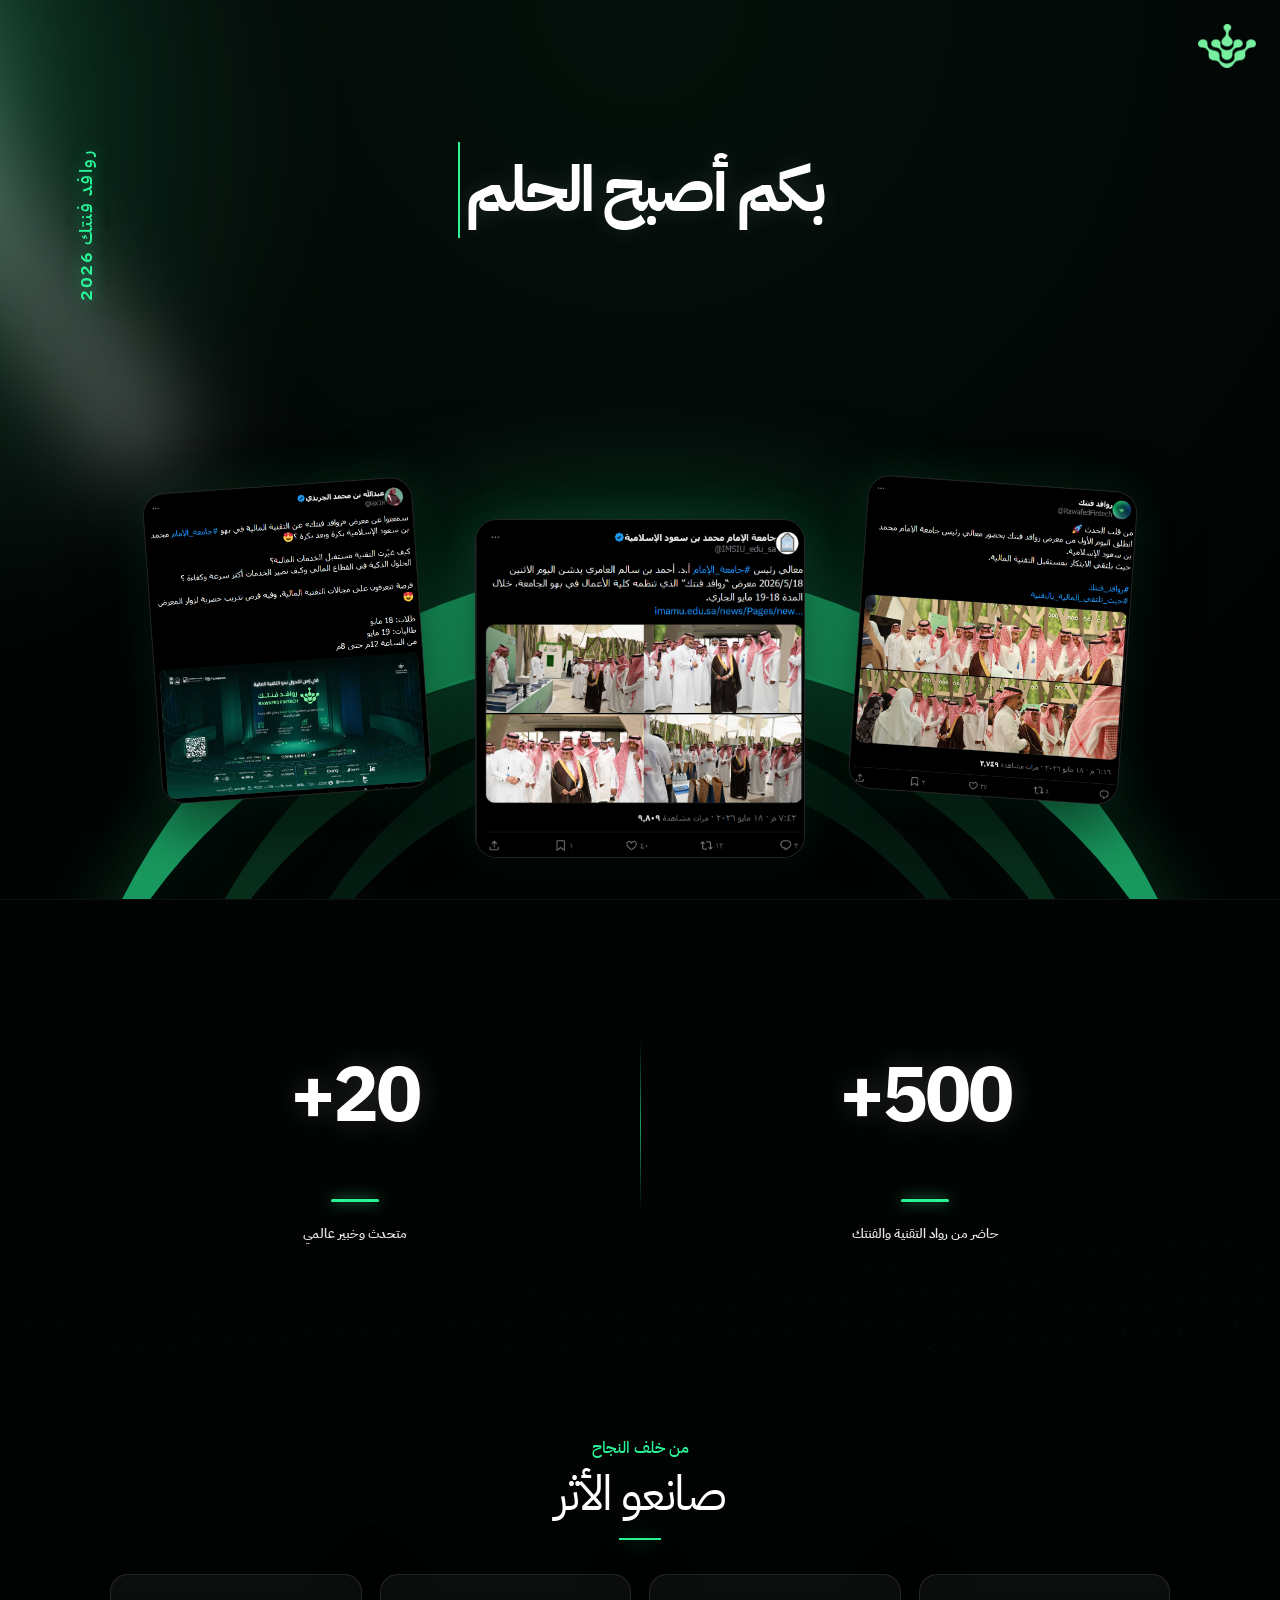
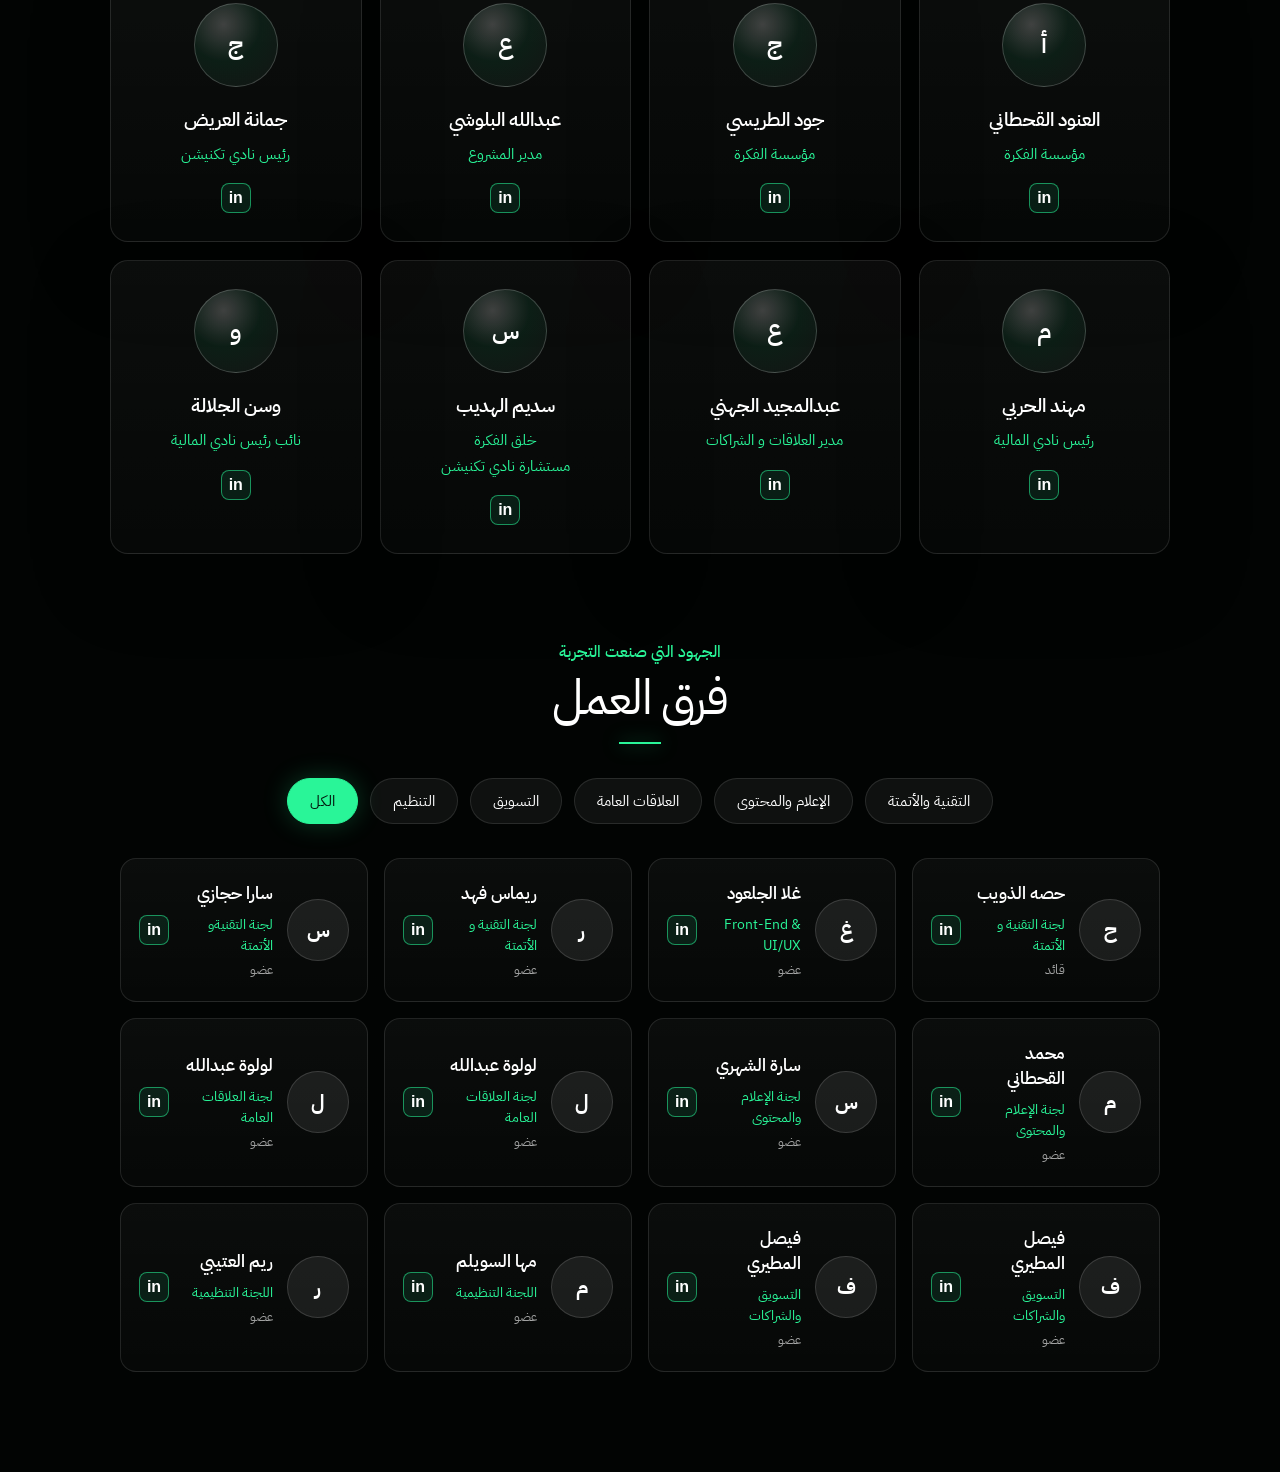
==== rawafed-recap-polished/index.html @ d5622225 "update recap website" ====
<!doctype html>
<html lang="ar" dir="rtl">
<head>
  <meta charset="utf-8" />
  <meta name="viewport" content="width=device-width, initial-scale=1" />
  <title>روافد فنتك 2026 | Recap</title>
  <link rel="preconnect" href="https://fonts.googleapis.com">
  <link rel="preconnect" href="https://fonts.gstatic.com" crossorigin>
  <link href="https://fonts.googleapis.com/css2?family=IBM+Plex+Sans+Arabic:wght@300;400;500;600;700&display=swap" rel="stylesheet">
  <link rel="stylesheet" href="styles.css" />
</head>
<body>
  <main class="site">
    <section class="hero" aria-label="واجهة روافد فنتك">
      <img src="assets/Group 9.png" class="corner-logo">

      <div class="corner-light"></div>
      <div class="side-year">روافد فنتك 2026</div>

      <div class="hero-copy">
        <h1>
           بكم أصبح الحلم
           <span id="changing-word"></span>
        </h1>
     </div>

      <div class="orbit" aria-hidden="true">
        <span class="arc arc-1"></span>
        <span class="arc arc-2"></span>
        <span class="arc arc-3"></span>
      </div>

      <div class="tweets" aria-label="تغريدات من الحدث">
        <img class="tweet tweet-left" src="assets/tweet-left.png" alt="تغريدة عن روافد فنتك" />
        <img class="tweet tweet-center" src="assets/tweet-center.png" alt="تغريدة جامعة الإمام عن روافد فنتك" />
        <img class="tweet tweet-right" src="assets/tweet-right.png" alt="تغريدة روافد فنتك" />
      </div>
    </section>

    <section class="stats-section">
      <div class="wave"></div>
      
      <div class="particles">
      <span class="particle" style="top:12%; left:92%; animation-delay:0s;"></span>
      <span class="particle" style="top:24%; left:80%; animation-delay:1.4s;"></span>
      <span class="particle" style="top:38%; left:96%; animation-delay:2.8s;"></span>
      <span class="particle" style="top:58%; left:85%; animation-delay:4.2s;"></span>
      <span class="particle" style="top:70%; left:98%; animation-delay:5.5s;"></span>
      <span class="particle" style="top:18%; left:62%; animation-delay:6.4s;"></span>
      <span class="particle" style="top:46%; left:72%; animation-delay:7.1s;"></span>
      </div>
      
      <div class="stats-content">
      <div class="stat">
      <h2>500+</h2>
      <div class="small-line"></div>
      <p>حاضر من رواد التقنية والفنتك</p>
      </div>
      
      <div class="divider"></div>
      
      <div class="stat">
      <h2>20+</h2>
      <div class="small-line"></div>
      <p>متحدث وخبير عالمي</p>
      </div>
      </div>
      </section>


    <section class="section impact" id="impact">
      <div class="section-title">
        <small>من خلف النجاح</small>
        <h2>صانعو الأثر</h2>
      </div>

      <div class="featured-grid">
          <article class="person-card feature-card">
            <div class="avatar initials">أ</div>
            <h3>العنود القحطاني </h3>
            <p>مؤسسة الفكرة</p>
            <a class="linkedin" href="https://www.linkedin.com/in/alanoud-alqahtani338/" target="_blank" rel="noreferrer" aria-label="LinkedIn ">in</a>
          </article>

          <article class="person-card feature-card">
            <div class="avatar initials">ج</div>
            <h3>جود الطريسي</h3>
            <p>مؤسسة الفكرة</p>
            <a class="linkedin" href="https://www.linkedin.com/in/joud-altrise-462621233/" target="_blank" rel="noreferrer" aria-label="LinkedIn ">in</a>
          </article>

          <article class="person-card feature-card">
          <div class="avatar initials">ع</div>
          <h3>عبدالله البلوشي </h3>
          <p>مدير المشروع</p>
          <a class="linkedin" href="https://www.linkedin.com/in/abdullah-al-buluchi-72a685344/" target="_blank" rel="noreferrer" aria-label="LinkedIn ">in</a>
        </article>

        <article class="person-card feature-card">
          <div class="avatar initials">ج</div>
          <h3>جمانة العريض</h3>
          <p>رئيس نادي تكنيشن </p>
          <a class="linkedin" href="https://www.linkedin.com/in/jumanah-alorayyidh-694451288/" target="_blank" rel="noreferrer" aria-label="LinkedIn">in</a>
        </article>

        <article class="person-card feature-card">
          <div class="avatar initials">م</div>
          <h3>مهند الحربي</h3>
          <p>رئيس نادي المالية </p>
          <a class="linkedin" href="https://www.linkedin.com/in/muhannad-alharbi-56b888347/" target="_blank" rel="noreferrer" aria-label="LinkedIn">in</a>
        </article>

        <article class="person-card feature-card">
          <div class="avatar initials">ع</div>
          <h3>عبدالمجيد الجهني</h3>
          <p>مدير العلاقات و الشراكات</p>
          <a class="linkedin" href="https://www.linkedin.com/in/abdulmajeed-aljuhani-a94702240/" target="_blank" rel="noreferrer" aria-label="LinkedIn ">in</a>
        </article>

        <article class="person-card feature-card">
          <div class="avatar initials">س</div>
          <h3>سديم الهديب</h3>
          <p>خلق الفكرة<br>مستشارة نادي تكنيشن </p>
          <a class="linkedin" href="https://www.linkedin.com/in/sadeem-al-hudeeb-74b2572b5?utm_source=share_via&utm_content=profile&utm_medium=member_ios" target="_blank" rel="noreferrer" aria-label="LinkedIn">in</a>
        </article>

        <article class="person-card feature-card">
          <div class="avatar initials">و</div>
          <h3>وسن الجلالة</h3>
          <p>نائب رئيس نادي المالية</p>
          <a class="linkedin" href="https://www.linkedin.com/" target="_blank" rel="noreferrer" aria-label="LinkedIn">in</a>
        </article>

      </div>
    </section>

    <section class="section teams" id="teams">
      <div class="section-title">
        <small>الجهود التي صنعت التجربة</small>
        <h2>فرق العمل</h2>
      </div>

      <div class="filters" role="tablist" aria-label="تصفية فرق العمل">
        <button class="filter" data-filter="tech">التقنية والأتمتة</button>
        <button class="filter" data-filter="media">الإعلام والمحتوى</button>
        <button class="filter" data-filter="pr">العلاقات العامة</button>
        <button class="filter" data-filter="marketing">التسويق</button>
        <button class="filter" data-filter="ops">التنظيم</button>
        <button class="filter active" data-filter="all">الكل</button>
      </div>

      <div class="team-grid" id="teamGrid">
        <article class="team-card" data-team="tech"><div class="mini-avatar">ح</div><div><h3>حصه الذويب</h3><p>لجنة التقنية و الأتمتة</p><span>قائد</span></div><a class="linkedin" href="https://www.linkedin.com/in/hessa-althuwaib-870742325?utm_source=share_via&utm_content=profile&utm_medium=member_ios" target="_blank" rel="noreferrer">in</a></article>
        <article class="team-card" data-team="tech"><div class="mini-avatar">غ</div><div><h3>غلا الجلعود</h3><p>Front-End & UI/UX</p><span>عضو</span></div><a class="linkedin" href="https://www.linkedin.com/in/ghala-aljaloud-b377802b9/" target="_blank" rel="noreferrer">in</a></article>
        <article class="team-card" data-team="tech"><div class="mini-avatar">ر</div><div><h3>ريماس فهد</h3><p>لجنة التقنية و الأتمتة</p><span>عضو</span></div><a class="linkedin" href="https://www.linkedin.com/in/rimas-fahad-493255374?utm_source=share_via&utm_content=profile&utm_medium=member_ios" target="_blank" rel="noreferrer">in</a></article>
        <article class="team-card" data-team="tech"><div class="mini-avatar">س</div><div><h3>سارا حجازي</h3><p>لجنة التقنيةو الأتمتة</p><span>عضو</span></div><a class="linkedin" href="https://www.linkedin.com/in/hjzsra?utm_source=share&utm_campaign=share_via&utm_content=profile&utm_medium=ios_app" target="_blank" rel="noreferrer">in</a></article>

        <article class="team-card" data-team="media"><div class="mini-avatar">م</div><div><h3>محمد القحطاني</h3><p>لجنة الإعلام والمحتوى</p><span>عضو</span></div><a class="linkedin" href="https://www.linkedin.com/" target="_blank" rel="noreferrer">in</a></article>
        <article class="team-card" data-team="media"><div class="mini-avatar">س</div><div><h3>سارة الشهري</h3><p>لجنة الإعلام والمحتوى</p><span>عضو</span></div><a class="linkedin" href="https://www.linkedin.com/" target="_blank" rel="noreferrer">in</a></article>

        <article class="team-card" data-team="pr"><div class="mini-avatar">ل</div><div><h3>لولوة عبدالله</h3><p>لجنة العلاقات العامة</p><span>عضو</span></div><a class="linkedin" href="https://www.linkedin.com/" target="_blank" rel="noreferrer">in</a></article>
        <article class="team-card" data-team="pr"><div class="mini-avatar">ل</div><div><h3>لولوة عبدالله</h3><p>لجنة العلاقات العامة</p><span>عضو</span></div><a class="linkedin" href="https://www.linkedin.com/" target="_blank" rel="noreferrer">in</a></article>

        <article class="team-card" data-team="marketing"><div class="mini-avatar">ف</div><div><h3>فيصل المطيري</h3><p>التسويق والشراكات</p><span>عضو</span></div><a class="linkedin" href="https://www.linkedin.com/" target="_blank" rel="noreferrer">in</a></article>
        <article class="team-card" data-team="marketing"><div class="mini-avatar">ف</div><div><h3>فيصل المطيري</h3><p>التسويق والشراكات</p><span>عضو</span></div><a class="linkedin" href="https://www.linkedin.com/" target="_blank" rel="noreferrer">in</a></article>

        <article class="team-card" data-team="ops"><div class="mini-avatar">م</div><div><h3>مها السويلم</h3><p>اللجنة التنظيمية</p><span>عضو</span></div><a class="linkedin" href="https://www.linkedin.com/" target="_blank" rel="noreferrer">in</a></article>
        <article class="team-card" data-team="ops"><div class="mini-avatar">ر</div><div><h3>ريم العتيبي</h3><p>اللجنة التنظيمية</p><span>عضو</span></div><a class="linkedin" href="https://www.linkedin.com/" target="_blank" rel="noreferrer">in</a></article>

      </div>
    </section>
  </main>

  <script src="script.js"></script>
  <script>
    const words = ["واقعًا", "أثرًا", "إنجازًا", "إلهامًا"];
    
    let wordIndex = 0;
    let charIndex = 0;
    let deleting = false;
    
    const element = document.getElementById("changing-word");
    
    function typeEffect() {
    
      const currentWord = words[wordIndex];
    
      if (!deleting) {
    
        element.textContent =
          currentWord.substring(0, charIndex + 1);
    
        charIndex++;
    
        if (charIndex === currentWord.length) {
    
          deleting = true;
    
          setTimeout(typeEffect, 1200);
    
          return;
        }
    
      } else {
    
        element.textContent =
          currentWord.substring(0, charIndex - 1);
    
        charIndex--;
    
        if (charIndex === 0) {
    
          deleting = false;
    
          wordIndex =
            (wordIndex + 1) % words.length;
        }
      }
    
      setTimeout(typeEffect, deleting ? 60 : 120);
    }
    
    typeEffect();
    </script>
</body>
</html>
---- rawafed-recap-polished/styles.css ----
:root{
  --green:#29f598;
  --green-soft:#64ffc1;
  --bg:#020403;
  --card:#0b0d0c;
  --line:rgba(255,255,255,.11);
  --muted:rgba(255,255,255,.62);
}
*{box-sizing:border-box} html{scroll-behavior:smooth} body{margin:0;background:var(--bg);color:#fff;font-family:'IBM Plex Sans Arabic',system-ui,sans-serif;overflow-x:hidden}
.site{min-height:100vh;background:radial-gradient(circle at 50% 0%,rgba(41,245,152,.05),transparent 28%),#020403}
.hero{position:relative;min-height:760px;height:100svh;max-height:940px;overflow:hidden;border-bottom:1px solid rgba(255,255,255,.045)}
.corner-light{position:absolute;inset:-12% auto auto -16%;width:44vw;height:54vw;min-width:420px;min-height:520px;background:radial-gradient(ellipse at 22% 15%,rgba(215,255,239,.9) 0%,rgba(95,255,190,.42) 18%,rgba(41,245,152,.16) 36%,transparent 70%);filter:blur(38px);opacity:.72;transform:rotate(-18deg);pointer-events:none;mix-blend-mode:screen}.corner-light:after{content:"";position:absolute;left:28%;top:6%;width:18%;height:82%;background:rgba(255,255,255,.35);filter:blur(22px);transform:rotate(-18deg);border-radius:999px}
.brand{position:absolute;top:54px;right:62px;width:164px;height:auto;opacity:.96}.side-year{position:absolute;left:72px;top:150px;writing-mode:vertical-rl;text-orientation:mixed;color:var(--green);font-size:18px;font-weight:600;letter-spacing:.08em;text-shadow:0 0 18px rgba(41,245,152,.5);transform: rotate(180deg);}
.hero-copy{position:absolute;top:17%;left:50%;transform:translateX(-50%);width:min(760px,86vw);text-align:center;z-index:4}.hero h1{margin:0;font-size:clamp(42px,5vw,72px);font-weight:900;line-height:1.16;letter-spacing:-.055em;color:#fff;text-shadow:0 0 24px rgba(255,255,255,.12)}.hero h1 span{color:var(--green);font-weight:400;text-shadow:0 0 18px rgba(41,245,152,.5),0 0 44px rgba(41,245,152,.22);animation:softPulse 3.6s ease-in-out infinite}@keyframes softPulse{0%,100%{filter:brightness(1)}50%{filter:brightness(1.18)}}
.orbit{position:absolute;left:50%;bottom:-34%;width:min(1180px,125vw);aspect-ratio:1/.54;transform:translateX(-50%);z-index:1;pointer-events:none}.arc{position:absolute;inset:0;border-radius:50% 50% 0 0/100% 100% 0 0;border-top:90px solid rgba(41,245,152,.62);filter:blur(.2px);box-shadow:0 -18px 70px rgba(41,245,152,.16),inset 0 20px 50px rgba(41,245,152,.06)}.arc-2{inset:74px 96px 0;border-top-width:68px;opacity:.28}.arc-3{inset:148px 192px 0;border-top-width:50px;opacity:.16}.orbit:before{content:"";position:absolute;left:50%;top:-24%;width:70%;height:48%;transform:translateX(-50%);background:radial-gradient(ellipse,rgba(41,245,152,.18),transparent 68%);filter:blur(36px)}
.tweets{position:absolute;left:50%;bottom:12%;transform:translateX(-50%);width:min(1060px,92vw);height:360px;z-index:3}.tweet{position:absolute;display:block;object-fit:cover;border-radius:22px;background:#060606;border:1px solid rgba(255,255,255,.12);box-shadow:0 24px 65px rgba(0,0,0,.65),0 0 45px rgba(41,245,152,.12)}.tweet-left{left:4%;top:54px;width:270px;transform:rotate(-4deg)}.tweet-center{left:50%;top:88px;width:330px;transform:translateX(-50%);z-index:2}.tweet-right{right:4%;top:52px;width:270px;transform:rotate(4deg)}
.section{padding:86px 7vw 0;position:relative}.section-title{text-align:center;margin-bottom:34px}.section-title small{display:block;color:var(--green);font-size:16px;margin-bottom:6px;font-weight:500}.section-title h2{margin:0;font-size:clamp(30px,4vw,48px);line-height:1.2;font-weight:400;letter-spacing:-.03em}.section-title h2:after{content:"";display:block;width:42px;height:2px;background:var(--green);margin:14px auto 0;box-shadow:0 0 18px rgba(41,245,152,.55)}
.featured-grid{display:grid;grid-template-columns:repeat(4,minmax(0,1fr));gap:18px;max-width:1060px;margin:0 auto}.person-card{background:linear-gradient(180deg,rgba(255,255,255,.045),rgba(255,255,255,.018));border:1px solid var(--line);border-radius:18px;min-height:250px;padding:28px 20px;text-align:center;box-shadow:0 22px 80px rgba(0,0,0,.28);transition:.25s ease}.person-card:hover{transform:translateY(-5px);border-color:rgba(41,245,152,.32)}.avatar{width:84px;height:84px;border-radius:50%;display:grid;place-items:center;margin:0 auto 18px;background:radial-gradient(circle at 35% 25%,rgba(255,255,255,.22),rgba(41,245,152,.08) 45%,rgba(255,255,255,.04) 100%);border:1px solid rgba(255,255,255,.2);color:#fff;font-size:24px;font-weight:600}.person-card h3,.team-card h3{margin:0 0 8px;font-size:19px;font-weight:600}.person-card p{margin:0 0 16px;color:var(--green);font-size:15px;line-height:1.7}.linkedin{display:inline-grid;place-items:center;width:30px;height:30px;border-radius:8px;border:1px solid rgba(41,245,152,.55);color:#fff;text-decoration:none;font-weight:700;font-family:Arial,sans-serif;background:rgba(41,245,152,.09);transition:.2s}.linkedin:hover{background:var(--green);color:#00180d;box-shadow:0 0 22px rgba(41,245,152,.35)}
.teams{padding-bottom:100px}.filters{direction:rtl;display:flex;gap:12px;justify-content:center;flex-wrap:wrap;margin:0 auto 34px;max-width:940px}.filter{appearance:none;border:1px solid rgba(255,255,255,.11);background:rgba(255,255,255,.055);color:#fff;border-radius:999px;padding:11px 22px;font-family:inherit;font-size:15px;cursor:pointer;transition:.2s}.filter:hover{border-color:rgba(41,245,152,.35)}.filter.active{background:var(--green);color:#03140c;border-color:var(--green);box-shadow:0 0 26px rgba(41,245,152,.22)}
.team-grid{max-width:1040px;margin:0 auto;display:grid;grid-template-columns:repeat(4,minmax(0,1fr));gap:16px}.team-card{position:relative;display:grid;grid-template-columns:auto 1fr auto;align-items:center;gap:14px;text-align:right;padding:22px 18px;background:linear-gradient(180deg,rgba(255,255,255,.04),rgba(255,255,255,.018));border:1px solid var(--line);border-radius:16px;min-height:128px;transition:.22s ease}.team-card:hover{transform:translateY(-3px);border-color:rgba(41,245,152,.28)}.mini-avatar{width:62px;height:62px;border-radius:50%;display:grid;place-items:center;background:rgba(255,255,255,.08);border:1px solid rgba(255,255,255,.14);font-size:20px;font-weight:700}.team-card h3{font-size:17px}.team-card p{margin:0;color:var(--green);font-size:14px}.team-card span{display:block;margin-top:4px;color:var(--muted);font-size:13px}.team-card.hide{display:none}
@media (max-width:900px){.hero{min-height:760px;height:760px}.brand{top:30px;right:24px;width:128px}.side-year{left:22px;top:110px;font-size:13px}.corner-light{min-width:330px;min-height:440px;opacity:.64;filter:blur(34px)}.hero-copy{top:15%}.hero h1{font-size:42px}.orbit{width:150vw;bottom:-18%;}.arc{border-top-width:56px}.arc-2{inset:52px 70px 0;border-top-width:44px}.arc-3{inset:104px 140px 0;border-top-width:32px}.tweets{bottom:11%;width:100vw;height:370px}.tweet-left{width:42vw;left:3%;top:68px;border-radius:15px}.tweet-center{width:49vw;top:100px;border-radius:16px}.tweet-right{width:42vw;right:3%;top:68px;border-radius:15px}.featured-grid{grid-template-columns:repeat(2,1fr)}.team-grid{grid-template-columns:repeat(2,1fr)}.section{padding-left:22px;padding-right:22px}.team-card{grid-template-columns:1fr;text-align:center;justify-items:center}.team-card .linkedin{margin-top:2px}}
@media (max-width:520px){.hero{height:720px;min-height:720px}.hero-copy{top:128px}.hero h1{font-size:38px}.tweet-left{width:44vw;left:-1%;top:110px}.tweet-center{width:55vw;top:132px}.tweet-right{width:44vw;right:-1%;top:110px}.tweets{bottom:72px;height:360px}.orbit{bottom:-5%;width:170vw}.brand{width:112px}.featured-grid,.team-grid{grid-template-columns:1fr}.feature-card{min-height:220px}.filters{justify-content:flex-start;overflow:auto;flex-wrap:nowrap;padding-bottom:10px}.filter{white-space:nowrap;padding:10px 18px}.section{padding-top:72px}.person-card{padding:24px 18px}}
.stats-section {
  position: relative;
  min-height: 50vh;
  overflow: hidden;
  display: flex;
  align-items: center;
  justify-content: center;
  background:#020403;
  }
  
  
  @keyframes auraMove {
  from { transform: translate(-52%, -48%) scale(1); }
  to { transform: translate(-48%, -52%) scale(1.15); }
  }
  
  .particles {
  position: absolute;
  inset: 0;
  pointer-events: none;
  }
  
  .particle {
  position: absolute;
  width: 3px;
  height: 3px;
  background: rgba(41, 245, 152, 0.65);
  border-radius: 50%;
  box-shadow: 0 0 10px rgba(41, 245, 152, 0.7);
  animation: fly 9s linear infinite;
  opacity: 0;
  }
  
  .particle::after {
  content: "";
  position: absolute;
  width: 70px;
  height: 1px;
  right: 0;
  top: 1px;
  background: linear-gradient(to left, rgba(41,245,152,.45), transparent);
  opacity: .45;
  }
  
  @keyframes fly {
  0% {
  transform: translate(0, 0) rotate(-25deg);
  opacity: 0;
  }
  15% {
  opacity: .7;
  }
  100% {
  transform: translate(-520px, 240px) rotate(-25deg);
  opacity: 0;
  }
  }
  
  .wave {
  position: absolute;
  bottom: -40px;
  width: 120%;
  height: 260px;
  background:
  radial-gradient(circle, rgba(41,245,152,.28) 1px, transparent 1.5px);
  background-size: 28px 28px;
  opacity: .18;
  transform: rotate(-4deg);
  animation: waveMove 12s ease-in-out infinite alternate;
  mask-image: linear-gradient(to top, black, transparent);
  }
  
  @keyframes waveMove {
  from { transform: translateX(-30px) rotate(-4deg); }
  to { transform: translateX(30px) rotate(-2deg); }
  }
  
  .stats-content {
  position: relative;
  z-index: 2;
  width: min(1000px, 90%);
  display: grid;
  grid-template-columns: 1fr 1px 1fr;
  align-items: center;
  gap: 70px;
  text-align: center;
  }
  
  .divider {
  height: 170px;
  background: linear-gradient(to bottom, transparent, rgba(41,245,152,.65), transparent);
  }
  
  .stat-icon {
  width: 62px;
  height: 62px;
  margin: 0 auto 22px;
  border: 1px solid rgba(41,245,152,.35);
  border-radius: 50%;
  display: flex;
  align-items: center;
  justify-content: center;
  color: #29f598;
  font-size: 26px;
  background: rgba(41,245,152,.06);
  box-shadow: 0 0 25px rgba(41,245,152,.08);
  }
  
  .stat h2 {
  font-size: clamp(42px, 6vw, 90px);
  line-height: 1;
  color: #ffffff;
  font-weight: 900;
  letter-spacing: -3px;
  text-shadow: 0 0 28px rgba(255,255,255,.16);
  }
  
  .small-line {
  width: 48px;
  height: 3px;
  background: #29f598;
  margin: 24px auto 22px;
  border-radius: 10px;
  box-shadow: 0 0 14px rgba(41,245,152,.8);
  }
  
  .stat p {
  font-size: clamp(13px, 1vw, 18px);
  color: rgba(255,255,255,.9);
  font-weight: 600;
  }
  
  @media (max-width: 768px) {
  .stats-content {
  grid-template-columns: 1fr;
  gap: 55px;
  }
  
  .divider {
  width: 180px;
  height: 1px;
  margin: auto;
  background: linear-gradient(to right, transparent, rgba(41,245,152,.65), transparent);
  }
  }
  .corner-logo {
    position: fixed;
    top: 24px;
    right: 24px;
    width: 58px;
    z-index: 9999;
    }
    /* =========================
FINAL MOBILE RESPONSIVE
paste at the VERY END
========================= */

@media (max-width: 768px) {

  .site,
  body {
  overflow-x: hidden;
  }
  
  .hero {
  height: auto;
  min-height: 100svh;
  padding: 80px 18px 40px;
  display: flex;
  flex-direction: column;
  justify-content: flex-start;
  }
  
  .corner-logo {
  position: absolute;
  top: 18px;
  right: 18px;
  width: 42px;
  }
  
  .corner-light {
  width: 300px;
  height: 360px;
  min-width: 300px;
  min-height: 360px;
  opacity: .45;
  filter: blur(32px);
  }
  
  .side-year {
  top: 22px;
  left: 18px;
  font-size: 12px;
  }
  
  .hero-copy {
  position: relative;
  top: auto;
  left: auto;
  transform: none;
  width: 100%;
  margin-top: 72px;
  text-align: center;
  }
  
  .hero h1 {
  font-size: clamp(38px, 13vw, 58px);
  line-height: 1.18;
  }
  
  .orbit {
  position: absolute;
  width: 180vw;
  bottom: 18%;
  opacity: .9;
  }
  
  /* =========================
TWEETS AUTO SWAP
========================= */

.tweets{
  position:absolute;
  left:50%;
  bottom:12%;
  transform:translateX(-50%);

  width:min(1060px,92vw);
  height:360px;

  z-index:3;

  isolation:isolate;
}

/* green glow */

.tweets::before{
  content:"";

  position:absolute;

  inset:14% 18%;

  background:
  radial-gradient(
    circle,
    rgba(41,245,152,.18),
    transparent 70%
  );

  filter:blur(40px);

  z-index:0;

  pointer-events:none;
}

.tweet{
  position:absolute;

  display:block;

  object-fit:cover;

  border-radius:22px;

  background:#060606;

  border:1px solid rgba(255,255,255,.12);

  box-shadow:
  0 24px 65px rgba(0,0,0,.65),
  0 0 40px rgba(41,245,152,.08);

  opacity:0;

  transition:
  opacity .65s ease,
  transform .65s ease;

  z-index:1;
}

/* positions */

.tweet-left{
  left:4%;
  top:54px;
  width:270px;

  transform:rotate(-4deg);

  animation:tweetSwap 6s infinite;
}

.tweet-center{
  left:50%;
  top:88px;

  width:330px;

  transform:
  translateX(-50%);

  z-index:2;

  animation:tweetSwap 6s infinite;
  animation-delay:2s;
}

.tweet-right{
  right:4%;
  top:52px;

  width:270px;

  transform:rotate(4deg);

  animation:tweetSwap 6s infinite;
  animation-delay:4s;
}

/* animation */

@keyframes tweetSwap{

  0%{
    opacity:0;

    transform:
    translateY(18px)
    scale(.95);
  }

  10%,28%{
    opacity:1;

    transform:
    translateY(0)
    scale(1);
  }

  36%,100%{
    opacity:0;

    transform:
    translateY(-10px)
    scale(.98);
  }
}

.tweets{
  position:absolute;
  left:50%;
  bottom:12%;
  transform:translateX(-50%);
  width:min(78vw, 390px);
  height:360px;
  z-index:5;
  perspective:1000px;
}

.tweets::before{
  content:"";
  position:absolute;
  inset:18% 8%;
  background:rgba(41,245,152,.16);
  filter:blur(35px);
  border-radius:50%;
  z-index:0;
}

.tweet{
  position:absolute;
  left:0;
  top:0;
  width:100%;
  height:100%;
  object-fit:contain;
  border-radius:22px;
  opacity:1;
  z-index:1;
  animation: stackSlide 6s infinite ease-in-out;
}

.tweet-left{
  animation-delay:0s;
}

.tweet-center{
  animation-delay:2s;
}

.tweet-right{
  animation-delay:4s;
}

@keyframes stackSlide{
  0%{
    transform:translateX(0) translateY(0) scale(1);
    z-index:3;
    opacity:1;
  }

  25%{
    transform:translateX(42px) translateY(-10px) scale(.97);
    z-index:3;
    opacity:1;
  }

  35%{
    transform:translateX(70px) translateY(-16px) scale(.94);
    z-index:1;
    opacity:.85;
  }

  55%{
    transform:translateX(-24px) translateY(18px) scale(.88);
    z-index:1;
    opacity:.65;
  }

  75%{
    transform:translateX(-14px) translateY(10px) scale(.93);
    z-index:2;
    opacity:.82;
  }

  100%{
    transform:translateX(0) translateY(0) scale(1);
    z-index:3;
    opacity:1;
  }
}

@media (max-width:520px){
  .tweets{
    width:82vw;
    height:330px;
    bottom:14%;
  }

  .tweet{
    border-radius:18px;
  }

  @keyframes stackSlide{
    0%{
      transform:translateX(0) translateY(0) scale(1);
      z-index:3;
      opacity:1;
    }

    25%{
      transform:translateX(28px) translateY(-8px) scale(.97);
      z-index:3;
      opacity:1;
    }

    35%{
      transform:translateX(46px) translateY(-12px) scale(.94);
      z-index:1;
      opacity:.85;
    }

    55%{
      transform:translateX(-18px) translateY(14px) scale(.88);
      z-index:1;
      opacity:.65;
    }

    75%{
      transform:translateX(-10px) translateY(8px) scale(.93);
      z-index:2;
      opacity:.82;
    }

    100%{
      transform:translateX(0) translateY(0) scale(1);
      z-index:3;
      opacity:1;
    }
  }
}
  
  .section {
  padding: 70px 18px 0;
  }
  
  .featured-grid,
  .team-grid {
  grid-template-columns: 1fr;
  gap: 16px;
  }
  
  .person-card,
  .team-card {
  max-width: 360px;
  margin: 0 auto;
  }
  
  .filters {
  flex-wrap: nowrap;
  overflow-x: auto;
  justify-content: flex-start;
  gap: 10px;
  padding-bottom: 12px;
  scroll-snap-type: x mandatory;
  }
  
  .filter {
  flex: 0 0 auto;
  min-width: 72%;
  text-align: center;
  scroll-snap-align: center;
  white-space: nowrap;
  }
  
  .filters::-webkit-scrollbar {
  display: none;
  }
  
  .stats-section {
  min-height: auto;
  height: auto;
  padding: 60px 18px;
  }
  
  .stats-content {
  width: 100%;
  grid-template-columns: 1fr;
  gap: 36px;
  }
  
  .divider {
  width: 120px;
  height: 1px;
  margin: auto;
  background: linear-gradient(to right, transparent, rgba(41,245,152,.65), transparent);
  }
  
  .stat h2 {
  font-size: clamp(52px, 18vw, 78px);
  }
  
  .stat p {
  font-size: 15px;
  line-height: 1.7;
  }
  }
  #changing-word{
    color: #29F598;
    border-left: 2px solid #29F598;
    padding-left: 6px;
  }
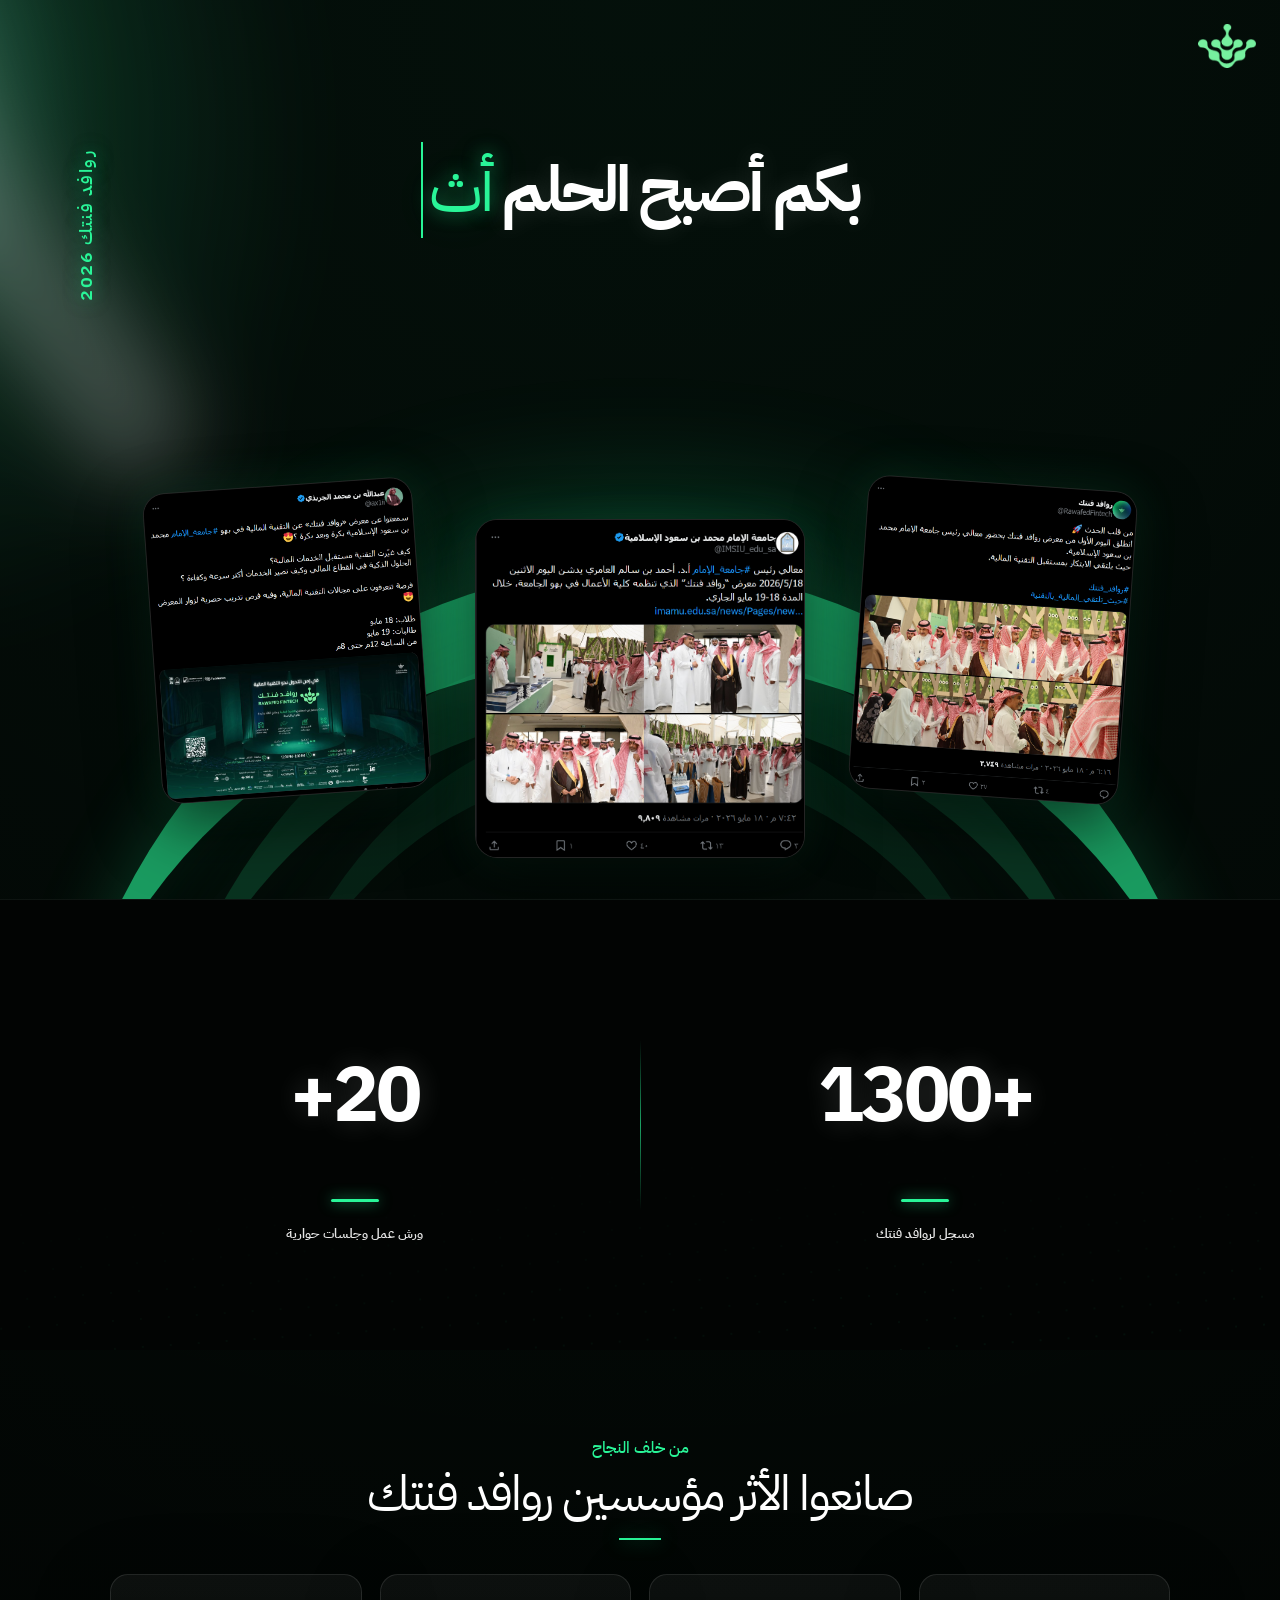
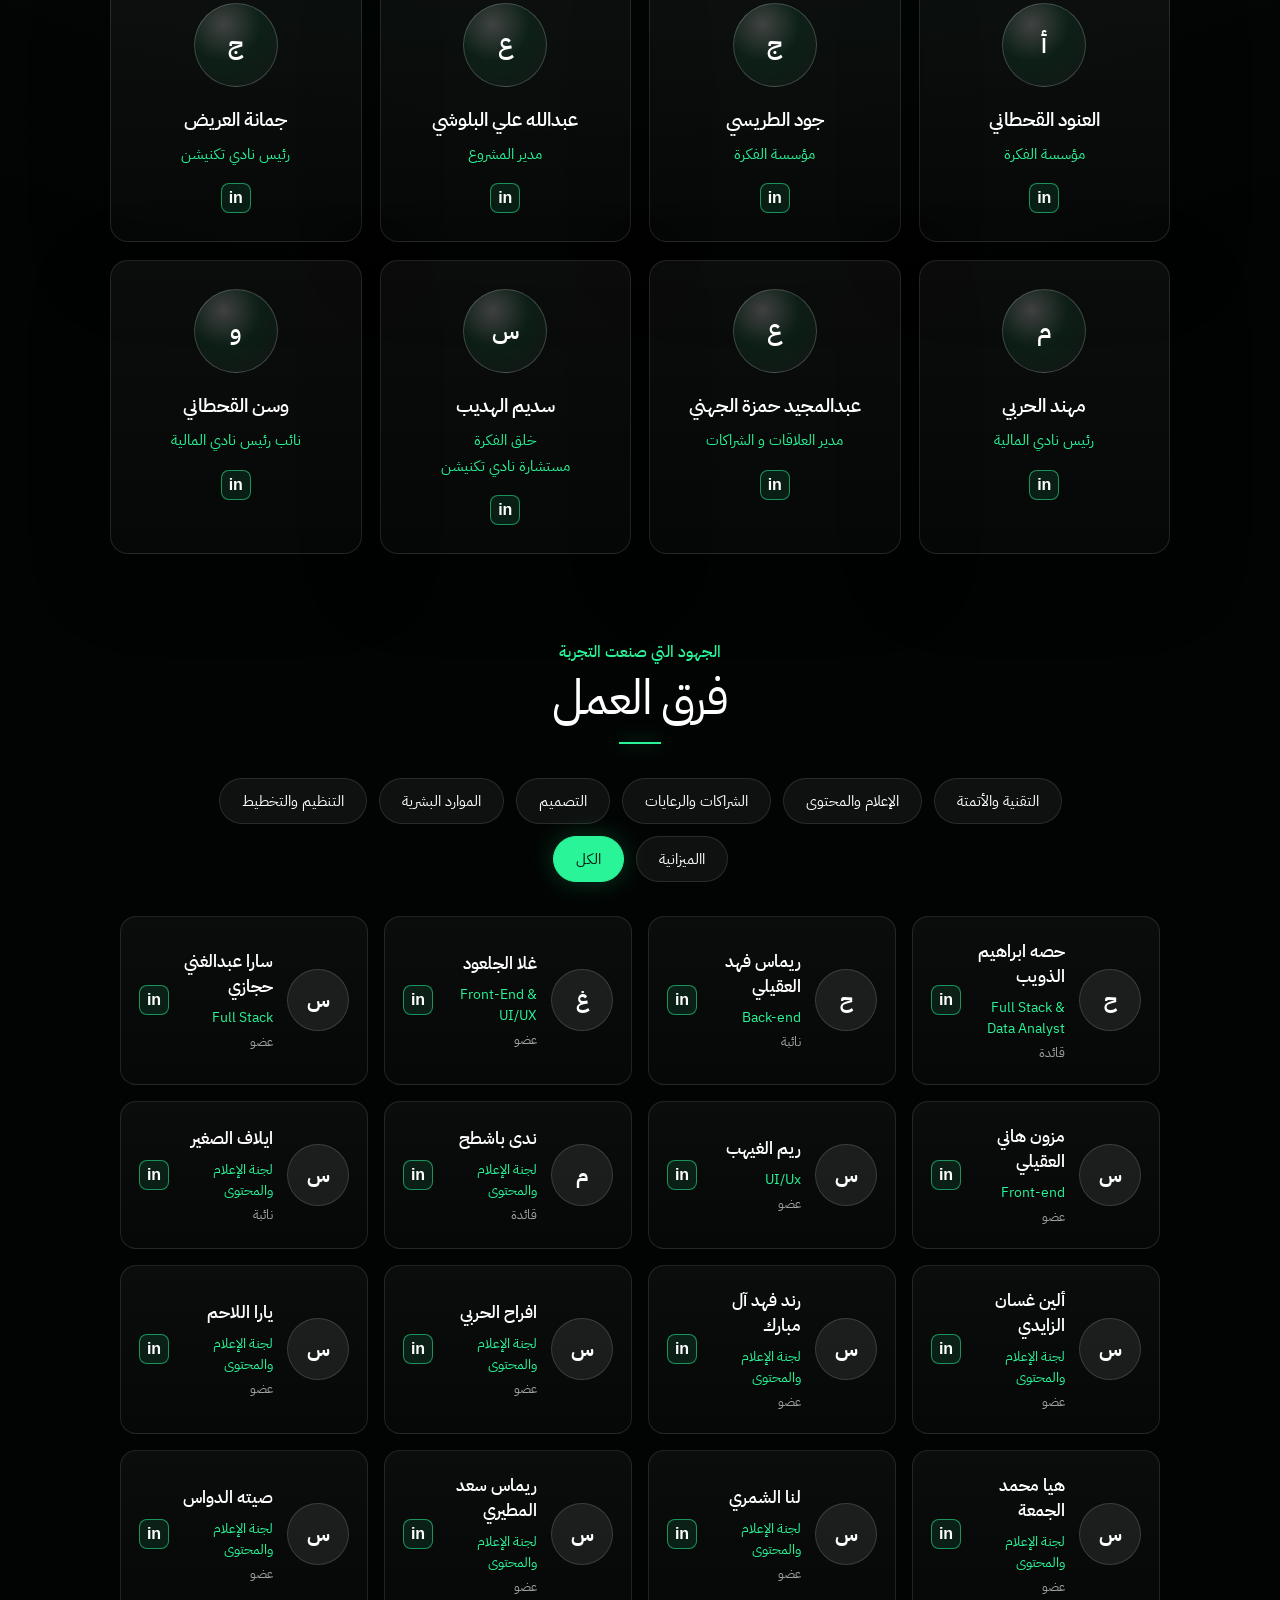
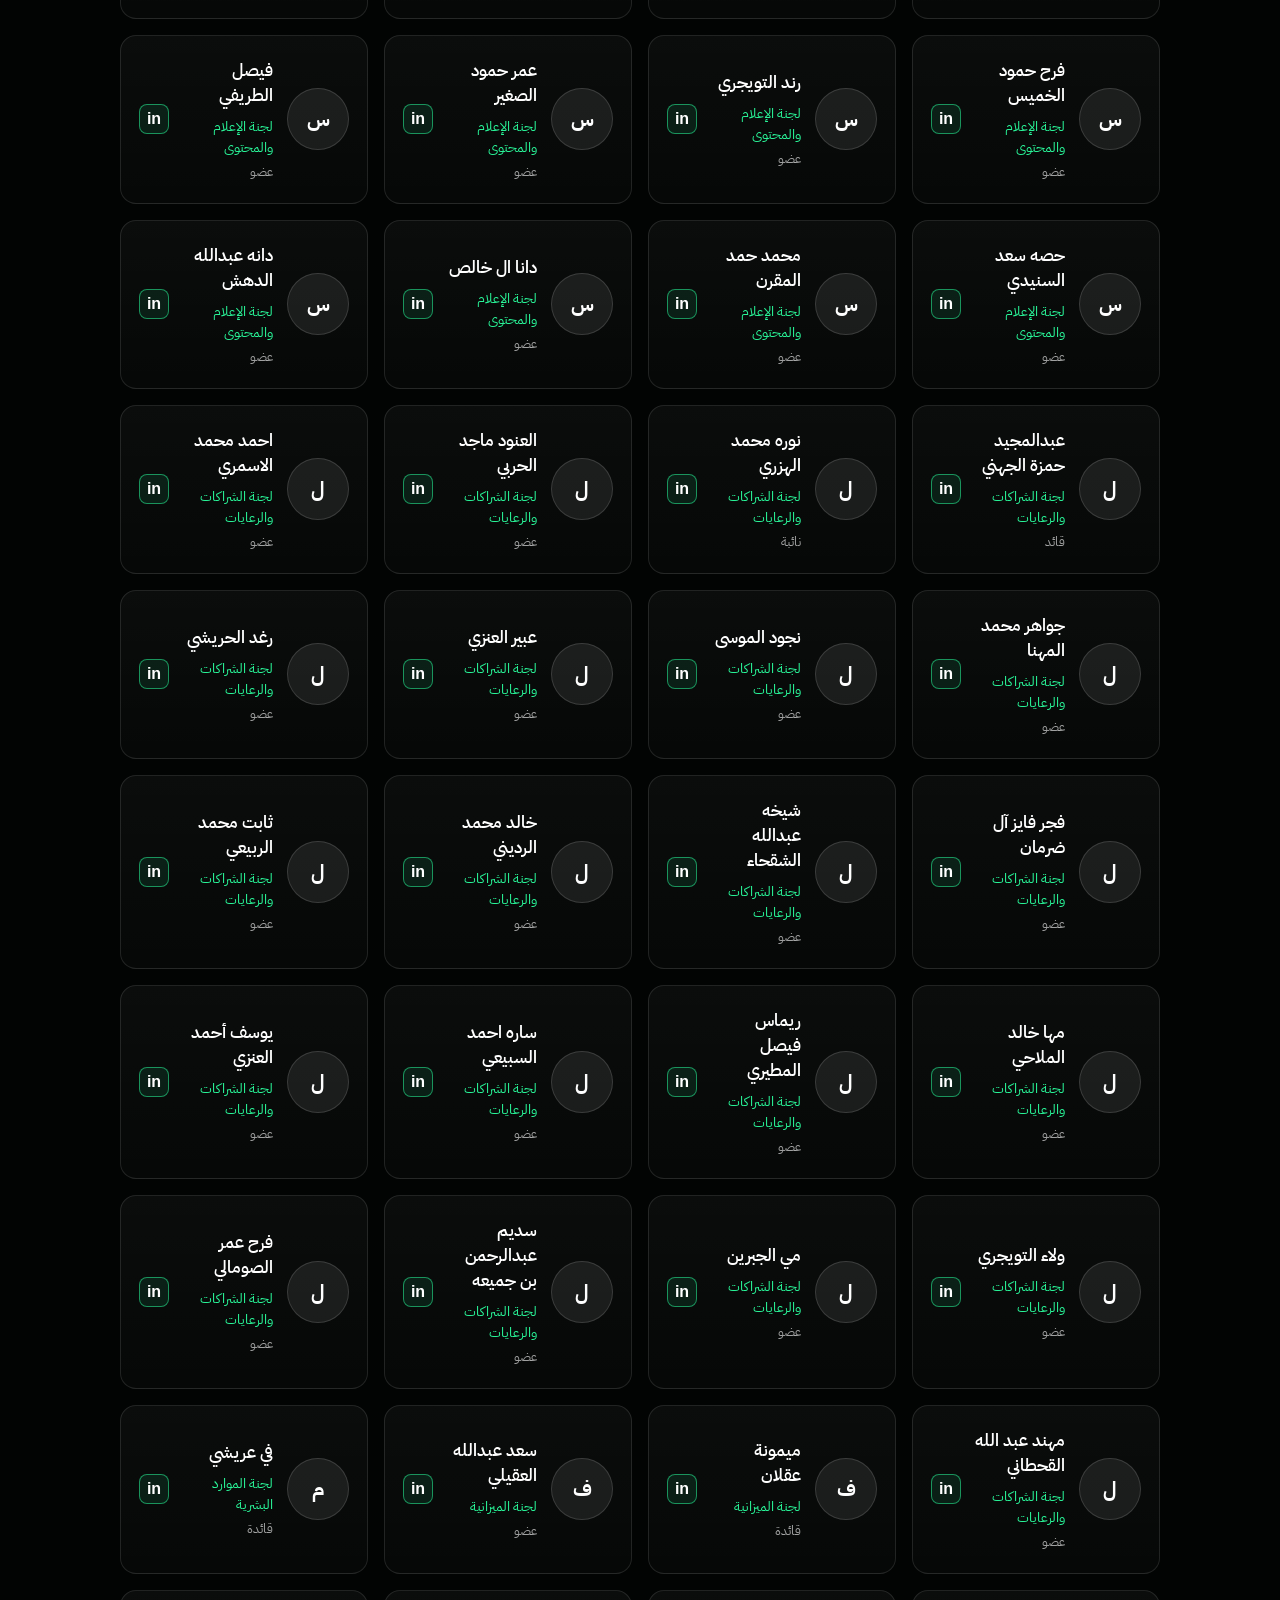
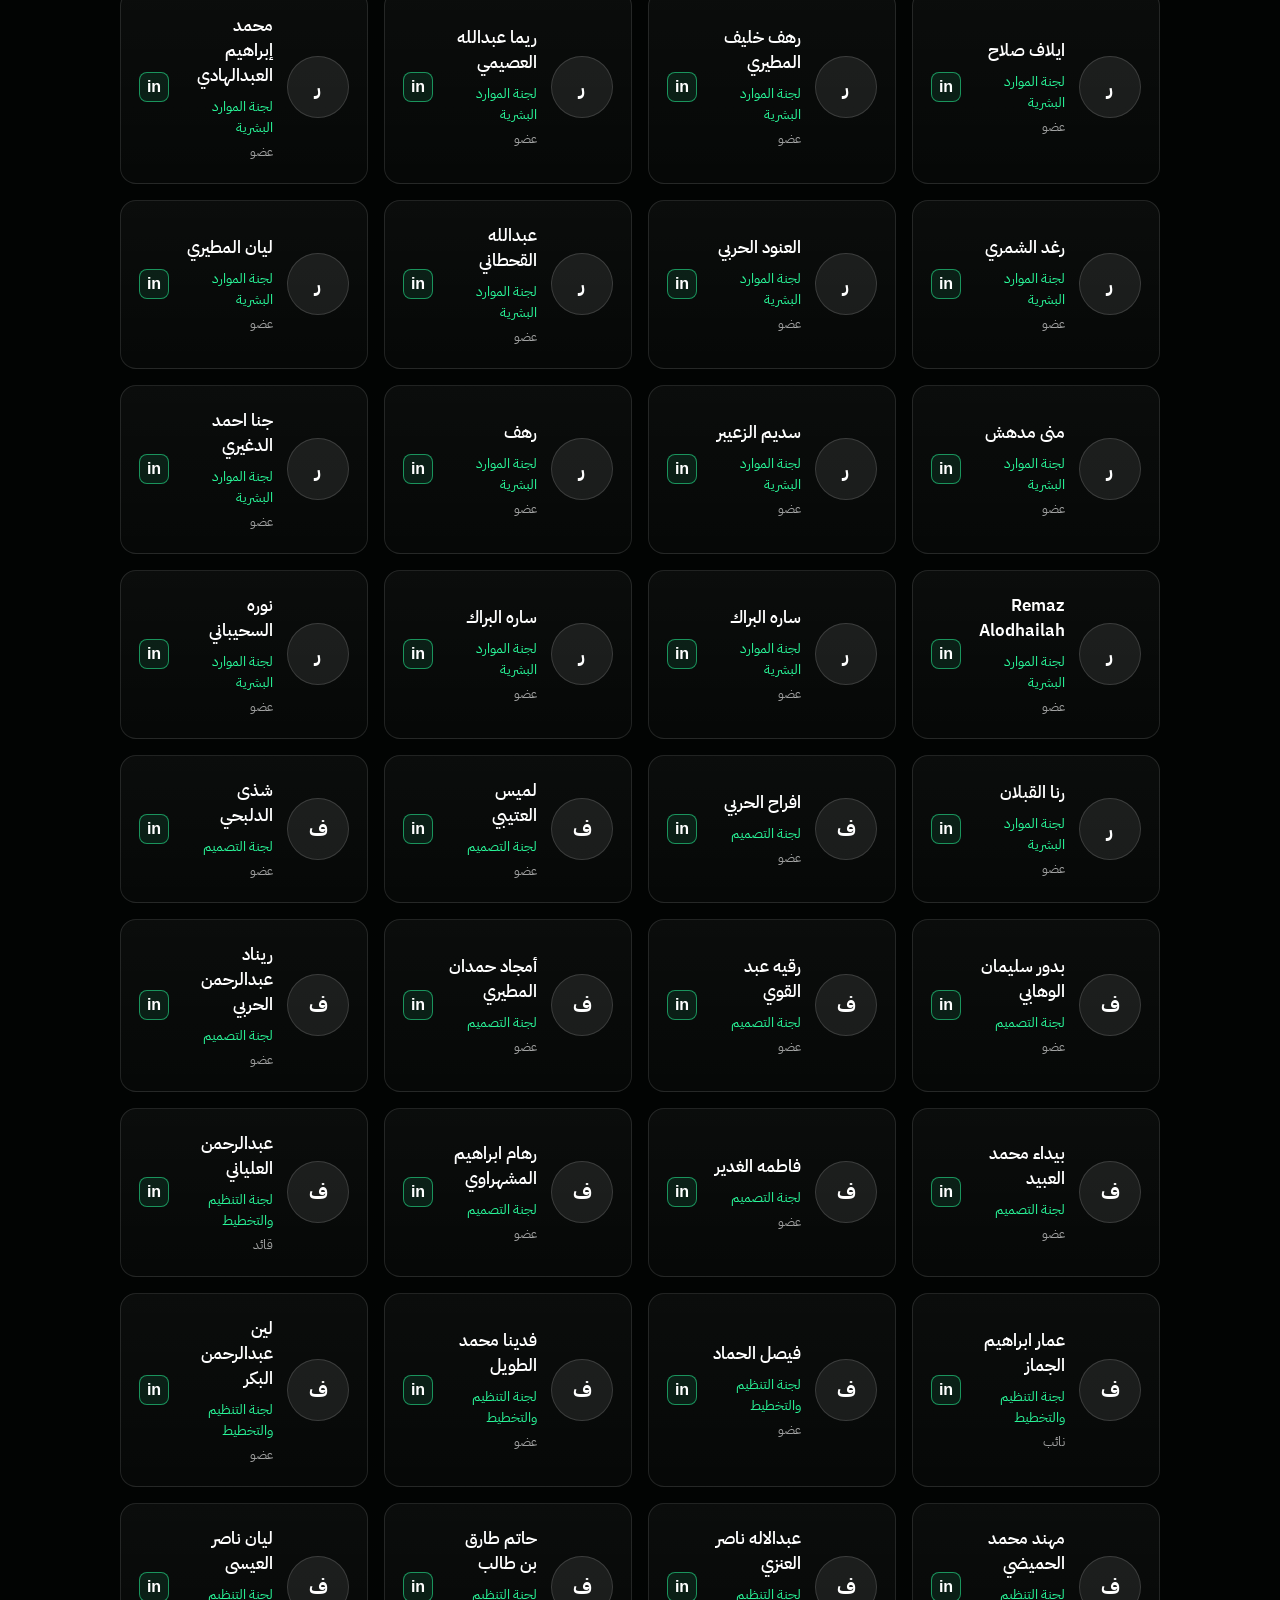
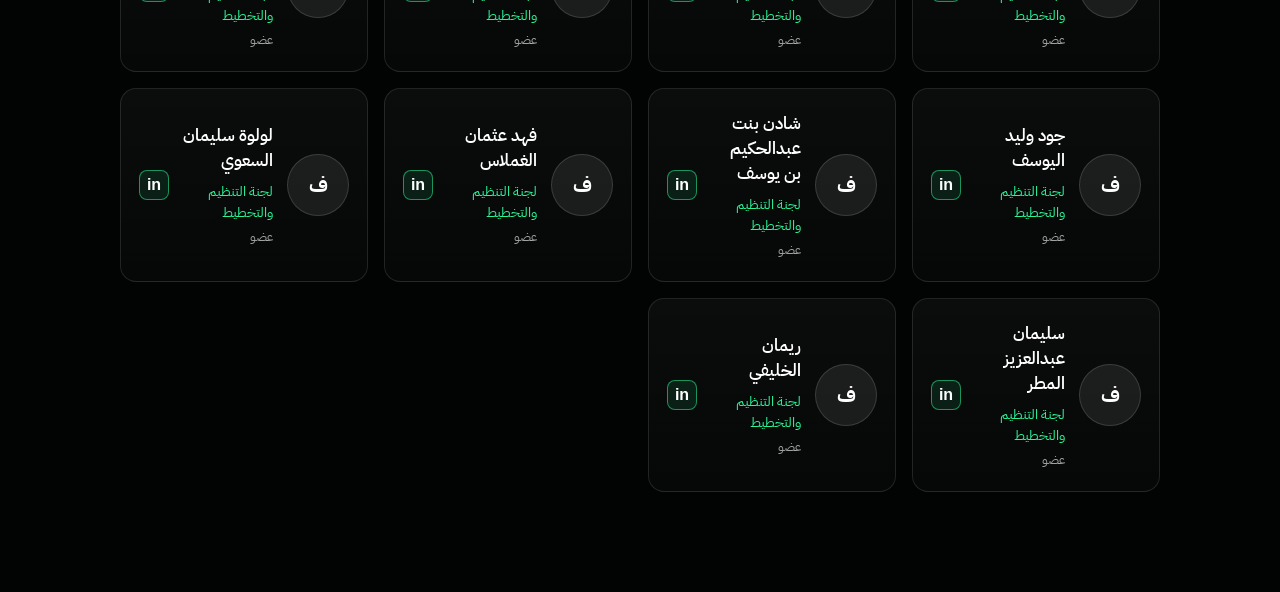
==== commit 719e124c: "Update index.html" ====
--- a/rawafed-recap-polished/index.html
+++ b/rawafed-recap-polished/index.html
@@ -52,9 +52,9 @@
       
       <div class="stats-content">
       <div class="stat">
-      <h2>500+</h2>
+      <h2>+1300</h2>
       <div class="small-line"></div>
-      <p>حاضر من رواد التقنية والفنتك</p>
+      <p>مسجل لروافد فنتك</p>
       </div>
       
       <div class="divider"></div>
@@ -62,7 +62,7 @@
       <div class="stat">
       <h2>20+</h2>
       <div class="small-line"></div>
-      <p>متحدث وخبير عالمي</p>
+      <p>ورش عمل وجلسات حوارية</p>
       </div>
       </div>
       </section>
@@ -71,7 +71,7 @@
     <section class="section impact" id="impact">
       <div class="section-title">
         <small>من خلف النجاح</small>
-        <h2>صانعو الأثر</h2>
+        <h2>صانعوا الأثر مؤسسين روافد فنتك</h2>
       </div>
 
       <div class="featured-grid">
@@ -91,7 +91,7 @@
 
           <article class="person-card feature-card">
           <div class="avatar initials">ع</div>
-          <h3>عبدالله البلوشي </h3>
+          <h3>عبدالله علي البلوشي </h3>
           <p>مدير المشروع</p>
           <a class="linkedin" href="https://www.linkedin.com/in/abdullah-al-buluchi-72a685344/" target="_blank" rel="noreferrer" aria-label="LinkedIn ">in</a>
         </article>
@@ -112,7 +112,7 @@
 
         <article class="person-card feature-card">
           <div class="avatar initials">ع</div>
-          <h3>عبدالمجيد الجهني</h3>
+          <h3>عبدالمجيد حمزة الجهني</h3>
           <p>مدير العلاقات و الشراكات</p>
           <a class="linkedin" href="https://www.linkedin.com/in/abdulmajeed-aljuhani-a94702240/" target="_blank" rel="noreferrer" aria-label="LinkedIn ">in</a>
         </article>
@@ -126,9 +126,9 @@
 
         <article class="person-card feature-card">
           <div class="avatar initials">و</div>
-          <h3>وسن الجلالة</h3>
+          <h3>وسن القحطاني</h3>
           <p>نائب رئيس نادي المالية</p>
-          <a class="linkedin" href="https://www.linkedin.com/" target="_blank" rel="noreferrer" aria-label="LinkedIn">in</a>
+          <a class="linkedin" href="https://www.linkedin.com/in/wasan-alqahtani-7561b8337?utm_source=share_via&utm_content=profile&utm_medium=member_ios" target="_blank" rel="noreferrer" aria-label="LinkedIn">in</a>
         </article>
 
       </div>
@@ -143,29 +143,153 @@
       <div class="filters" role="tablist" aria-label="تصفية فرق العمل">
         <button class="filter" data-filter="tech">التقنية والأتمتة</button>
         <button class="filter" data-filter="media">الإعلام والمحتوى</button>
-        <button class="filter" data-filter="pr">العلاقات العامة</button>
-        <button class="filter" data-filter="marketing">التسويق</button>
-        <button class="filter" data-filter="ops">التنظيم</button>
+        <button class="filter" data-filter="pr"> الشراكات والرعايات</button>
+        <button class="filter" data-filter="Design">التصميم</button>
+        <button class="filter" data-filter="hr">الموارد البشرية</button>
+        <button class="filter" data-filter="ops">التنظيم والتخطيط</button>
+        <button class="filter" data-filter="Budget">االميزانية</button>
         <button class="filter active" data-filter="all">الكل</button>
       </div>
 
       <div class="team-grid" id="teamGrid">
-        <article class="team-card" data-team="tech"><div class="mini-avatar">ح</div><div><h3>حصه الذويب</h3><p>لجنة التقنية و الأتمتة</p><span>قائد</span></div><a class="linkedin" href="https://www.linkedin.com/in/hessa-althuwaib-870742325?utm_source=share_via&utm_content=profile&utm_medium=member_ios" target="_blank" rel="noreferrer">in</a></article>
+        <article class="team-card" data-team="tech"><div class="mini-avatar">ح</div><div><h3>حصه ابراهيم الذويب</h3><p>Full Stack & Data Analyst</p><span>قائدة</span></div><a class="linkedin" href="https://www.linkedin.com/in/hessa-althuwaib-870742325?utm_source=share_via&utm_content=profile&utm_medium=member_ios" target="_blank" rel="noreferrer">in</a></article>
+        <article class="team-card" data-team="tech"><div class="mini-avatar">ح</div><div><h3>ريماس فهد العقيلي</h3><p>Back-end</p><span>نائبة</span></div><a class="linkedin" href="https://www.linkedin.com/in/rimas-fahad-493255374?utm_source=share_via&utm_content=profile&utm_medium=member_ios" target="_blank" rel="noreferrer">in</a></article>
         <article class="team-card" data-team="tech"><div class="mini-avatar">غ</div><div><h3>غلا الجلعود</h3><p>Front-End & UI/UX</p><span>عضو</span></div><a class="linkedin" href="https://www.linkedin.com/in/ghala-aljaloud-b377802b9/" target="_blank" rel="noreferrer">in</a></article>
-        <article class="team-card" data-team="tech"><div class="mini-avatar">ر</div><div><h3>ريماس فهد</h3><p>لجنة التقنية و الأتمتة</p><span>عضو</span></div><a class="linkedin" href="https://www.linkedin.com/in/rimas-fahad-493255374?utm_source=share_via&utm_content=profile&utm_medium=member_ios" target="_blank" rel="noreferrer">in</a></article>
-        <article class="team-card" data-team="tech"><div class="mini-avatar">س</div><div><h3>سارا حجازي</h3><p>لجنة التقنيةو الأتمتة</p><span>عضو</span></div><a class="linkedin" href="https://www.linkedin.com/in/hjzsra?utm_source=share&utm_campaign=share_via&utm_content=profile&utm_medium=ios_app" target="_blank" rel="noreferrer">in</a></article>
-
-        <article class="team-card" data-team="media"><div class="mini-avatar">م</div><div><h3>محمد القحطاني</h3><p>لجنة الإعلام والمحتوى</p><span>عضو</span></div><a class="linkedin" href="https://www.linkedin.com/" target="_blank" rel="noreferrer">in</a></article>
-        <article class="team-card" data-team="media"><div class="mini-avatar">س</div><div><h3>سارة الشهري</h3><p>لجنة الإعلام والمحتوى</p><span>عضو</span></div><a class="linkedin" href="https://www.linkedin.com/" target="_blank" rel="noreferrer">in</a></article>
-
-        <article class="team-card" data-team="pr"><div class="mini-avatar">ل</div><div><h3>لولوة عبدالله</h3><p>لجنة العلاقات العامة</p><span>عضو</span></div><a class="linkedin" href="https://www.linkedin.com/" target="_blank" rel="noreferrer">in</a></article>
-        <article class="team-card" data-team="pr"><div class="mini-avatar">ل</div><div><h3>لولوة عبدالله</h3><p>لجنة العلاقات العامة</p><span>عضو</span></div><a class="linkedin" href="https://www.linkedin.com/" target="_blank" rel="noreferrer">in</a></article>
-
-        <article class="team-card" data-team="marketing"><div class="mini-avatar">ف</div><div><h3>فيصل المطيري</h3><p>التسويق والشراكات</p><span>عضو</span></div><a class="linkedin" href="https://www.linkedin.com/" target="_blank" rel="noreferrer">in</a></article>
-        <article class="team-card" data-team="marketing"><div class="mini-avatar">ف</div><div><h3>فيصل المطيري</h3><p>التسويق والشراكات</p><span>عضو</span></div><a class="linkedin" href="https://www.linkedin.com/" target="_blank" rel="noreferrer">in</a></article>
-
-        <article class="team-card" data-team="ops"><div class="mini-avatar">م</div><div><h3>مها السويلم</h3><p>اللجنة التنظيمية</p><span>عضو</span></div><a class="linkedin" href="https://www.linkedin.com/" target="_blank" rel="noreferrer">in</a></article>
-        <article class="team-card" data-team="ops"><div class="mini-avatar">ر</div><div><h3>ريم العتيبي</h3><p>اللجنة التنظيمية</p><span>عضو</span></div><a class="linkedin" href="https://www.linkedin.com/" target="_blank" rel="noreferrer">in</a></article>
+        <article class="team-card" data-team="tech"><div class="mini-avatar">س</div><div><h3>سارا عبدالغني حجازي</h3><p>Full Stack</p><span>عضو</span></div><a class="linkedin" href="https://www.linkedin.com/in/hjzsra?utm_source=share&utm_campaign=share_via&utm_content=profile&utm_medium=ios_app" target="_blank" rel="noreferrer">in</a></article>
+        <article class="team-card" data-team="tech"><div class="mini-avatar">س</div><div><h3>مزون هاني العقيلي</h3><p>Front-end</p><span>عضو</span></div><a class="linkedin" href="https://www.linkedin.com/in/mzoon-a-a68b973b0?utm_source=share&utm_campaign=share_via&utm_content=profile&utm_medium=ios_app" target="_blank" rel="noreferrer">in</a></article>
+        <article class="team-card" data-team="tech"><div class="mini-avatar">س</div><div><h3>ريم الغيهب</h3><p>UI/Ux</p><span>عضو</span></div><a class="linkedin" href="https://www.linkedin.com/in/reem-alghayhab-526ba137b?utm_source=share_via&utm_content=profile&utm_medium=member_ios" target="_blank" rel="noreferrer">in</a></article>
+
+        
+      
+
+
+        <article class="team-card" data-team="media"><div class="mini-avatar">م</div><div><h3>ندى باشطح</h3><p>لجنة الإعلام والمحتوى</p><span>قائدة</span></div><a class="linkedin" href="https://www.linkedin.com/in/nada-bashatah-0a4868227" target="_blank" rel="noreferrer">in</a></article>
+        <article class="team-card" data-team="media"><div class="mini-avatar">س</div><div><h3>ايلاف الصغير</h3><p>لجنة الإعلام والمحتوى</p><span>نائبة</span></div><a class="linkedin" href="https://www.linkedin.com/in/elaf-alsughayyir-097100284" target="_blank" rel="noreferrer">in</a></article>
+        <article class="team-card" data-team="media"><div class="mini-avatar">س</div><div><h3>ألين غسان الزايدي</h3><p>لجنة الإعلام والمحتوى</p><span>عضو</span></div><a class="linkedin" href="https://www.linkedin.com/in/aleen-alzaydi-" target="_blank" rel="noreferrer">in</a></article>
+        <article class="team-card" data-team="media"><div class="mini-avatar">س</div><div><h3>رند فهد آل مبارك</h3><p>لجنة الإعلام والمحتوى</p><span>عضو</span></div><a class="linkedin" href="https://www.linkedin.com/in/rand-almubarak-62862137a" target="_blank" rel="noreferrer">in</a></article>
+        <article class="team-card" data-team="media"><div class="mini-avatar">س</div><div><h3>افراح الحربي</h3><p>لجنة الإعلام والمحتوى</p><span>عضو</span></div><a class="linkedin" href="https://linkedin.com/in/afrah-talharbi" target="_blank" rel="noreferrer">in</a></article>
+        <article class="team-card" data-team="media"><div class="mini-avatar">س</div><div><h3>يارا اللاحم</h3><p>لجنة الإعلام والمحتوى</p><span>عضو</span></div><a class="linkedin" href="https://www.linkedin.com/in/yara-32290b399" target="_blank" rel="noreferrer">in</a></article>
+        <article class="team-card" data-team="media"><div class="mini-avatar">س</div><div><h3>هيا محمد الجمعة</h3><p>لجنة الإعلام والمحتوى</p><span>عضو</span></div><a class="linkedin" href="https://www.linkedin.com/in/haya-mohammed-00aa35383" target="_blank" rel="noreferrer">in</a></article>
+        <article class="team-card" data-team="media"><div class="mini-avatar">س</div><div><h3>لنا الشمري</h3><p>لجنة الإعلام والمحتوى</p><span>عضو</span></div><a class="linkedin" href="https://www.linkedin.com/in/lana-mofleh-57013938b" target="_blank" rel="noreferrer">in</a></article>
+        <article class="team-card" data-team="media"><div class="mini-avatar">س</div><div><h3>ريماس سعد المطيري</h3><p>لجنة الإعلام والمحتوى</p><span>عضو</span></div><a class="linkedin" href="https://www.linkedin.com/in/rimas-saad-1124ba2b1" target="_blank" rel="noreferrer">in</a></article>
+        <article class="team-card" data-team="media"><div class="mini-avatar">س</div><div><h3>صيته الدواس</h3><p>لجنة الإعلام والمحتوى</p><span>عضو</span></div><a class="linkedin" href="linkedin.com/in/seetah-fahad-47465b23b" target="_blank" rel="noreferrer">in</a></article>
+        <article class="team-card" data-team="media"><div class="mini-avatar">س</div><div><h3>فرح حمود الخميس</h3><p>لجنة الإعلام والمحتوى</p><span>عضو</span></div><a class="linkedin" href="https://www.linkedin.com/in/farahalkhamees" target="_blank" rel="noreferrer">in</a></article>
+        <article class="team-card" data-team="media"><div class="mini-avatar">س</div><div><h3>رند التويجري</h3><p>لجنة الإعلام والمحتوى</p><span>عضو</span></div><a class="linkedin" href="" target="_blank" rel="noreferrer">in</a></article>
+        <article class="team-card" data-team="media"><div class="mini-avatar">س</div><div><h3>عمر حمود الصغير</h3><p>لجنة الإعلام والمحتوى</p><span>عضو</span></div><a class="linkedin" href="" target="_blank" rel="noreferrer">in</a></article>
+        <article class="team-card" data-team="media"><div class="mini-avatar">س</div><div><h3>فيصل الطريفي</h3><p>لجنة الإعلام والمحتوى</p><span>عضو</span></div><a class="linkedin" href="" target="_blank" rel="noreferrer">in</a></article>
+        <article class="team-card" data-team="media"><div class="mini-avatar">س</div><div><h3>حصه سعد السنيدي</h3><p>لجنة الإعلام والمحتوى</p><span>عضو</span></div><a class="linkedin" href="" target="_blank" rel="noreferrer">in</a></article>
+        <article class="team-card" data-team="media"><div class="mini-avatar">س</div><div><h3>محمد حمد المقرن</h3><p>لجنة الإعلام والمحتوى</p><span>عضو</span></div><a class="linkedin" href="" target="_blank" rel="noreferrer">in</a></article>
+        <article class="team-card" data-team="media"><div class="mini-avatar">س</div><div><h3>دانا ال خالص</h3><p>لجنة الإعلام والمحتوى</p><span>عضو</span></div><a class="linkedin" href="" target="_blank" rel="noreferrer">in</a></article>
+        <article class="team-card" data-team="media"><div class="mini-avatar">س</div><div><h3>دانه عبدالله الدهش</h3><p>لجنة الإعلام والمحتوى</p><span>عضو</span></div><a class="linkedin" href="" target="_blank" rel="noreferrer">in</a></article>
+
+
+
+
+
+        <article class="team-card" data-team="pr"><div class="mini-avatar">ل</div><div><h3>عبدالمجيد حمزة الجهني</h3><p>لجنة الشراكات والرعايات</p><span>قائد</span></div><a class="linkedin" href="https://www.linkedin.com/in/noura-alhuzari-128498364/" target="_blank" rel="noreferrer">in</a></article>
+        <article class="team-card" data-team="pr"><div class="mini-avatar">ل</div><div><h3>نوره محمد الهزري</h3><p>لجنة الشراكات والرعايات</p><span>نائبة</span></div><a class="linkedin" href="https://www.linkedin.com/in/noura-alhuzari-128498364/" target="_blank" rel="noreferrer">in</a></article>
+        <article class="team-card" data-team="pr"><div class="mini-avatar">ل</div><div><h3>العنود ماجد الحربي</h3><p>لجنة الشراكات والرعايات</p><span>عضو</span></div><a class="linkedin" href="https://www.linkedin.com/in/alanoud-alharbi-922a57384" target="_blank" rel="noreferrer">in</a></article>
+        <article class="team-card" data-team="pr"><div class="mini-avatar">ل</div><div><h3>احمد محمد الاسمري</h3><p>لجنة الشراكات والرعايات</p><span>عضو</span></div><a class="linkedin" href="https://www.linkedin.com/in/ahmed-alasmari-sa" target="_blank" rel="noreferrer">in</a></article>
+        <article class="team-card" data-team="pr"><div class="mini-avatar">ل</div><div><h3>جواهر محمد المهنا</h3><p>لجنة الشراكات والرعايات</p><span>عضو</span></div><a class="linkedin" href="https://www.linkedin.com/in/jawaher-almuhanna-965742349" target="_blank" rel="noreferrer">in</a></article>
+        <article class="team-card" data-team="pr"><div class="mini-avatar">ل</div><div><h3>نجود الموسى</h3><p>لجنة الشراكات والرعايات</p><span>عضو</span></div><a class="linkedin" href="http://linkedin.com/in/njoud-almousa-5a6169292" target="_blank" rel="noreferrer">in</a></article>
+        <article class="team-card" data-team="pr"><div class="mini-avatar">ل</div><div><h3>عبير العنزي</h3><p>لجنة الشراكات والرعايات</p><span>عضو</span></div><a class="linkedin" href="https://www.linkedin.com/in/abeer-alanzi-2b4675392" target="_blank" rel="noreferrer">in</a></article>
+        <article class="team-card" data-team="pr"><div class="mini-avatar">ل</div><div><h3>رغد الحريشي</h3><p>لجنة الشراكات والرعايات</p><span>عضو</span></div><a class="linkedin" href="https://www.linkedin.com/in/raghad-alhuraishi-86ba16355" target="_blank" rel="noreferrer">in</a></article>
+        <article class="team-card" data-team="pr"><div class="mini-avatar">ل</div><div><h3>فجر فايز آل ضرمان</h3><p>لجنة الشراكات والرعايات</p><span>عضو</span></div><a class="linkedin" href="https://www.linkedin.com/in/fajr-aldherman-aa8955341" target="_blank" rel="noreferrer">in</a></article>
+        <article class="team-card" data-team="pr"><div class="mini-avatar">ل</div><div><h3>شيخه عبدالله الشقحاء</h3><p>لجنة الشراكات والرعايات</p><span>عضو</span></div><a class="linkedin" href="https://www.linkedin.com/in/shikhah-alshaqhaa-37216b348" target="_blank" rel="noreferrer">in</a></article>
+        <article class="team-card" data-team="pr"><div class="mini-avatar">ل</div><div><h3>خالد محمد الرديني</h3><p>لجنة الشراكات والرعايات</p><span>عضو</span></div><a class="linkedin" href="https://www.linkedin.com/in/khaled-arrodini-96983b2b8" target="_blank" rel="noreferrer">in</a></article>
+        <article class="team-card" data-team="pr"><div class="mini-avatar">ل</div><div><h3>ثابت محمد الربيعي</h3><p>لجنة الشراكات والرعايات</p><span>عضو</span></div><a class="linkedin" href="https://www.linkedin.com/in/thabet-alrabiai-3a3245358" target="_blank" rel="noreferrer">in</a></article>
+        <article class="team-card" data-team="pr"><div class="mini-avatar">ل</div><div><h3>مها خالد الملاحي</h3><p>لجنة الشراكات والرعايات</p><span>عضو</span></div><a class="linkedin" href="https://www.linkedin.com/in/maha-almalahi-714b1b292" target="_blank" rel="noreferrer">in</a></article>
+        <article class="team-card" data-team="pr"><div class="mini-avatar">ل</div><div><h3>ريماس فيصل المطيري</h3><p>لجنة الشراكات والرعايات</p><span>عضو</span></div><a class="linkedin" href="https://www.linkedin.com/in/rimas-almutairi-3b8223339" target="_blank" rel="noreferrer">in</a></article>
+        <article class="team-card" data-team="pr"><div class="mini-avatar">ل</div><div><h3>ساره احمد السبيعي</h3><p>لجنة الشراكات والرعايات</p><span>عضو</span></div><a class="linkedin" href="https://www.linkedin.com/in/sara-alsubaie-263301366" rel="noreferrer">in</a></article>
+        <article class="team-card" data-team="pr"><div class="mini-avatar">ل</div><div><h3>يوسف أحمد العنزي</h3><p>لجنة الشراكات والرعايات</p><span>عضو</span></div><a class="linkedin" href="https://www.linkedin.com/in/yousef-alanazi-a9609739b" rel="noreferrer">in</a></article>
+        <article class="team-card" data-team="pr"><div class="mini-avatar">ل</div><div><h3>ولاء التويجري</h3><p>لجنة الشراكات والرعايات</p><span>عضو</span></div><a class="linkedin" href="https://www.linkedin.com/in/walaa-altuwaijri-80926b40b" rel="noreferrer">in</a></article>
+        <article class="team-card" data-team="pr"><div class="mini-avatar">ل</div><div><h3>مي الجبرين</h3><p>لجنة الشراكات والرعايات</p><span>عضو</span></div><a class="linkedin" href="https://www.linkedin.com/in/may-aljbreen-578bb4392?utm_source=share_via&utm_content=profile&utm_medium=member_ios" rel="noreferrer">in</a></article>
+        <article class="team-card" data-team="pr"><div class="mini-avatar">ل</div><div><h3>سديم عبدالرحمن بن جميعه</h3><p>لجنة الشراكات والرعايات</p><span>عضو</span></div><a class="linkedin" href="https://www.linkedin.com/in/sadeem-bin-jumaiah-b285b432a" rel="noreferrer">in</a></article>
+        <article class="team-card" data-team="pr"><div class="mini-avatar">ل</div><div><h3>فرح عمر الصومالي</h3><p>لجنة الشراكات والرعايات</p><span>عضو</span></div><a class="linkedin" href="https://www.linkedin.com/in/farah-alsomali-840839230?utm_source=share_via&utm_content=profile&utm_medium=member_ios" rel="noreferrer">in</a></article>
+        <article class="team-card" data-team="pr"><div class="mini-avatar">ل</div><div><h3>مهند عبد الله القحطاني</h3><p>لجنة الشراكات والرعايات</p><span>عضو</span></div><a class="linkedin" href="" rel="noreferrer">in</a></article>
+
+
+
+
+
+
+        <article class="team-card" data-team="Budget"><div class="mini-avatar">ف</div><div><h3>ميمونة عقلان </h3><p>لجنة الميزانية</p><span>قائدة</span></div><a class="linkedin" href="https://www.linkedin.com/in/maimonah-aqlan-62796a369?utm_source=share_via&utm_content=profile&utm_medium=member_ios" target="_blank" rel="noreferrer">in</a></article>
+        <article class="team-card" data-team="Budget"><div class="mini-avatar">ف</div><div><h3>سعد عبدالله العقيلي</h3><p>لجنة الميزانية</p><span>عضو</span></div><a class="linkedin" href="https://www.linkedin.com/in/saad-alogaili-81647132a?utm_source=share_via&utm_content=profile&utm_medium=member_ios" target="_blank" rel="noreferrer">in</a></article>
+
+        <article class="team-card" data-team="hr"><div class="mini-avatar">م</div><div><h3>في عريشي</h3><p>لجنة الموارد البشرية</p><span>قائدة</span></div><a class="linkedin" href="https://www.linkedin.com/" target="_blank" rel="noreferrer">in</a></article>
+        <article class="team-card" data-team="hr"><div class="mini-avatar">ر</div><div><h3>ايلاف صلاح</h3><p>لجنة الموارد البشرية</p><span>عضو</span></div><a class="linkedin" href="https://www.linkedin.com/in/elaf-salah-cs" target="_blank" rel="noreferrer">in</a></article>
+        <article class="team-card" data-team="hr"><div class="mini-avatar">ر</div><div><h3>رهف خليف المطيري</h3><p>لجنة الموارد البشرية</p><span>عضو</span></div><a class="linkedin" href="https://www.linkedin.com/in/rahafkhulaif" target="_blank" rel="noreferrer">in</a></article>
+        <article class="team-card" data-team="hr"><div class="mini-avatar">ر</div><div><h3>ريما عبدالله العصيمي</h3><p>لجنة الموارد البشرية</p><span>عضو</span></div><a class="linkedin" href="https://www.linkedin.com/in/reema-alosaimi-a059653b5" target="_blank" rel="noreferrer">in</a></article>
+        <article class="team-card" data-team="hr"><div class="mini-avatar">ر</div><div><h3>محمد إبراهيم العبدالهادي</h3><p>لجنة الموارد البشرية</p><span>عضو</span></div><a class="linkedin" href="https://www.linkedin.com/in/mohammed-alabdulhadi-697988383?utm_source=share&utm_campaign=share_via&utm_content=profile&utm_medium=ios_app" target="_blank" rel="noreferrer">in</a></article>
+        <article class="team-card" data-team="hr"><div class="mini-avatar">ر</div><div><h3>رغد الشمري</h3><p>لجنة الموارد البشرية</p><span>عضو</span></div><a class="linkedin" href="https://www.linkedin.com/in/raghad-alshammari1?utm_source=share&utm_campaign=share_via&utm_content=profile&utm_medium=ios_app" target="_blank" rel="noreferrer">in</a></article>
+        <article class="team-card" data-team="hr"><div class="mini-avatar">ر</div><div><h3>العنود الحربي</h3><p>لجنة الموارد البشرية</p><span>عضو</span></div><a class="linkedin" href="https://www.linkedin.com/in/alanoud-alharbi-11255b33a?utm_source=share_via&utm_content=profile&utm_medium=member_ios" target="_blank" rel="noreferrer">in</a></article>
+        <article class="team-card" data-team="hr"><div class="mini-avatar">ر</div><div><h3>عبدالله القحطاني</h3><p>لجنة الموارد البشرية</p><span>عضو</span></div><a class="linkedin" href="" target="_blank" rel="noreferrer">in</a></article>
+        <article class="team-card" data-team="hr"><div class="mini-avatar">ر</div><div><h3>ليان المطيري</h3><p>لجنة الموارد البشرية</p><span>عضو</span></div><a class="linkedin" href="https://www.linkedin.com/in/layan-almutairi-921a20394?utm_source=share_via&utm_content=profile&utm_medium=member_ios" target="_blank" rel="noreferrer">in</a></article>
+        <article class="team-card" data-team="hr"><div class="mini-avatar">ر</div><div><h3>منى مدهش</h3><p>لجنة الموارد البشرية</p><span>عضو</span></div><a class="linkedin" href="https://www.linkedin.com/in/mona-modhash-3084183aa?utm_source=share&utm_campaign=share_via&utm_content=profile&utm_medium=ios_app" target="_blank" rel="noreferrer">in</a></article>
+        <article class="team-card" data-team="hr"><div class="mini-avatar">ر</div><div><h3>سديم الزعيبر </h3><p>لجنة الموارد البشرية</p><span>عضو</span></div><a class="linkedin" href="https://www.linkedin.com/in/sadeem-al-abdulrahmman-12365b410?utm_source=share_via&utm_content=profile&utm_medium=member_ios" rel="noreferrer">in</a></article>
+        <article class="team-card" data-team="hr"><div class="mini-avatar">ر</div><div><h3>رهف </h3><p>لجنة الموارد البشرية</p><span>عضو</span></div><a class="linkedin" href="" rel="noreferrer">in</a></article>
+        <article class="team-card" data-team="hr"><div class="mini-avatar">ر</div><div><h3>جنا احمد الدغيري </h3><p>لجنة الموارد البشرية</p><span>عضو</span></div><a class="linkedin" href="https://www.linkedin.com/in/jana-aldughiry-35a7192b8?utm_source=share_via&utm_content=profile&utm_medium=member_ios" rel="noreferrer">in</a></article>
+        <article class="team-card" data-team="hr"><div class="mini-avatar">ر</div><div><h3>Remaz Alodhailah </h3><p>لجنة الموارد البشرية</p><span>عضو</span></div><a class="linkedin" href="" rel="noreferrer">in</a></article>
+        <article class="team-card" data-team="hr"><div class="mini-avatar">ر</div><div><h3>ساره البراك </h3><p>لجنة الموارد البشرية</p><span>عضو</span></div><a class="linkedin" href="" rel="noreferrer">in</a></article>
+        <article class="team-card" data-team="hr"><div class="mini-avatar">ر</div><div><h3>ساره البراك </h3><p>لجنة الموارد البشرية</p><span>عضو</span></div><a class="linkedin" href="" rel="noreferrer">in</a></article>
+        <article class="team-card" data-team="hr"><div class="mini-avatar">ر</div><div><h3>نوره السحيباني </h3><p>لجنة الموارد البشرية</p><span>عضو</span></div><a class="linkedin" href="" rel="noreferrer">in</a></article>
+        <article class="team-card" data-team="hr"><div class="mini-avatar">ر</div><div><h3>رنا القبلان</h3><p>لجنة الموارد البشرية</p><span>عضو</span></div><a class="linkedin" href="" rel="noreferrer">in</a></article>
+
+        
+        <article class="team-card" data-team="Design"><div class="mini-avatar">ف</div><div><h3>افراح الحربي</h3><p>لجنة التصميم</p><span>عضو</span></div><a class="linkedin" href="" target="_blank" rel="noreferrer">in</a></article>
+        <article class="team-card" data-team="Design"><div class="mini-avatar">ف</div><div><h3>لميس العتيبي</h3><p>لجنة التصميم</p><span>عضو</span></div><a class="linkedin" href="" target="_blank" rel="noreferrer">in</a></article>
+        <article class="team-card" data-team="Design"><div class="mini-avatar">ف</div><div><h3>شذى الدلبحي</h3><p>لجنة التصميم</p><span>عضو</span></div><a class="linkedin" href="" target="_blank" rel="noreferrer">in</a></article>
+        <article class="team-card" data-team="Design"><div class="mini-avatar">ف</div><div><h3>بدور سليمان الوهابي</h3><p>لجنة التصميم</p><span>عضو</span></div><a class="linkedin" href="" target="_blank" rel="noreferrer">in</a></article>
+        <article class="team-card" data-team="Design"><div class="mini-avatar">ف</div><div><h3>رقيه عبد القوي</h3><p>لجنة التصميم</p><span>عضو</span></div><a class="linkedin" href="" target="_blank" rel="noreferrer">in</a></article>
+        <article class="team-card" data-team="Design"><div class="mini-avatar">ف</div><div><h3>أمجاد حمدان المطيري</h3><p>لجنة التصميم</p><span>عضو</span></div><a class="linkedin" href="" target="_blank" rel="noreferrer">in</a></article>
+        <article class="team-card" data-team="Design"><div class="mini-avatar">ف</div><div><h3>ريناد عبدالرحمن الحربي</h3><p>لجنة التصميم</p><span>عضو</span></div><a class="linkedin" href="" target="_blank" rel="noreferrer">in</a></article>
+        <article class="team-card" data-team="Design"><div class="mini-avatar">ف</div><div><h3>بيداء محمد العبيد</h3><p>لجنة التصميم</p><span>عضو</span></div><a class="linkedin" href="" target="_blank" rel="noreferrer">in</a></article>
+        <article class="team-card" data-team="Design"><div class="mini-avatar">ف</div><div><h3>فاطمه الغدير</h3><p>لجنة التصميم</p><span>عضو</span></div><a class="linkedin" href="" target="_blank" rel="noreferrer">in</a></article>
+        <article class="team-card" data-team="Design"><div class="mini-avatar">ف</div><div><h3>رهام ابراهيم المشهراوي</h3><p>لجنة التصميم</p><span>عضو</span></div><a class="linkedin" href="" target="_blank" rel="noreferrer">in</a></article>
+
+        <article class="team-card" data-team="ops"><div class="mini-avatar">ف</div><div><h3>عبدالرحمن العلياني</h3><p>لجنة التنظيم والتخطيط</p><span>قائد</span></div><a class="linkedin" href="https://www.linkedin.com/in/abdulrahman-olayan-7371151b1?utm_source=share_via&utm_content=profile&utm_medium=member_ios" target="_blank" rel="noreferrer">in</a></article>
+        <article class="team-card" data-team="ops"><div class="mini-avatar">ف</div><div><h3>عمار ابراهيم الجماز</h3><p>لجنة التنظيم والتخطيط</p><span>نائب</span></div><a class="linkedin" href="https://www.linkedin.com/in/ammar-aljammaz-9848ab384?utm_source=share_via&utm_content=profile&utm_medium=member_ios" target="_blank" rel="noreferrer">in</a></article>
+        <article class="team-card" data-team="ops"><div class="mini-avatar">ف</div><div><h3>فيصل الحماد</h3><p>لجنة التنظيم والتخطيط</p><span>عضو</span></div><a class="linkedin" href="https://www.linkedin.com/in/faisal-alhammad-991848348?utm_source=share_via&utm_content=profile&utm_medium=member_ios" target="_blank" rel="noreferrer">in</a></article>
+        <article class="team-card" data-team="ops"><div class="mini-avatar">ف</div><div><h3>فدينا محمد الطويل</h3><p>لجنة التنظيم والتخطيط</p><span>عضو</span></div><a class="linkedin" href="" target="_blank" rel="noreferrer">in</a></article>
+        <article class="team-card" data-team="ops"><div class="mini-avatar">ف</div><div><h3>لين عبدالرحمن البكر</h3><p>لجنة التنظيم والتخطيط</p><span>عضو</span></div><a class="linkedin" href="https://www.linkedin.com/in/leen-albakr-99b92b3a9/" target="_blank" rel="noreferrer">in</a></article>
+        <article class="team-card" data-team="ops"><div class="mini-avatar">ف</div><div><h3>مهند محمد الحميضي</h3><p>لجنة التنظيم والتخطيط</p><span>عضو</span></div><a class="linkedin" href="https://www.linkedin.com/in/mohand-alhomadhiy-b62a37223" target="_blank" rel="noreferrer">in</a></article>
+        <article class="team-card" data-team="ops"><div class="mini-avatar">ف</div><div><h3>عبدالاله ناصر العنزي</h3><p>لجنة التنظيم والتخطيط</p><span>عضو</span></div><a class="linkedin" href="" target="_blank" rel="noreferrer">in</a></article>
+        <article class="team-card" data-team="ops"><div class="mini-avatar">ف</div><div><h3>حاتم طارق بن طالب</h3><p>لجنة التنظيم والتخطيط</p><span>عضو</span></div><a class="linkedin" href="https://www.linkedin.com/in/hatim-bin-talib-b702453a9/" target="_blank" rel="noreferrer">in</a></article>
+        <article class="team-card" data-team="ops"><div class="mini-avatar">ف</div><div><h3>ليان ناصر العيسى</h3><p>لجنة التنظيم والتخطيط</p><span>عضو</span></div><a class="linkedin" href="https://www.linkedin.com/in/layan-aleisa-b9304323b" target="_blank" rel="noreferrer">in</a></article>
+        <article class="team-card" data-team="ops"><div class="mini-avatar">ف</div><div><h3>جود وليد اليوسف</h3><p>لجنة التنظيم والتخطيط</p><span>عضو</span></div><a class="linkedin" href="https://www.linkedin.com/in/jood-alyousef-72ab8b384/" target="_blank" rel="noreferrer">in</a></article>
+        <article class="team-card" data-team="ops"><div class="mini-avatar">ف</div><div><h3>شادن بنت عبدالحكيم بن يوسف</h3><p>لجنة التنظيم والتخطيط</p><span>عضو</span></div><a class="linkedin" href="https://www.linkedin.com/in/shaden-bin-yousef-it01" target="_blank" rel="noreferrer">in</a></article>
+        <article class="team-card" data-team="ops"><div class="mini-avatar">ف</div><div><h3>فهد عثمان الغملاس</h3><p>لجنة التنظيم والتخطيط</p><span>عضو</span></div><a class="linkedin" href="https://www.linkedin.com/in/fahad-alghamlas-430b22341" target="_blank" rel="noreferrer">in</a></article>
+        <article class="team-card" data-team="ops"><div class="mini-avatar">ف</div><div><h3>لولوة سليمان السعوي</h3><p>لجنة التنظيم والتخطيط</p><span>عضو</span></div><a class="linkedin" href="https://www.linkedin.com/in/lulwa-s-alsaawi-33953b284/" target="_blank" rel="noreferrer">in</a></article>
+        <article class="team-card" data-team="ops"><div class="mini-avatar">ف</div><div><h3>سليمان عبدالعزيز المطر</h3><p>لجنة التنظيم والتخطيط</p><span>عضو</span></div><a class="linkedin" href="https://www.linkedin.com/in/sulaimanalmatar/" target="_blank" rel="noreferrer">in</a></article>
+        <article class="team-card" data-team="ops"><div class="mini-avatar">ف</div><div><h3>ريمان الخليفي</h3><p>لجنة التنظيم والتخطيط</p><span>عضو</span></div><a class="linkedin" href="https://www.linkedin.com/in/reman-alkhulaifi-722768319" target="_blank" rel="noreferrer">in</a></article>
+
+
+
+
+
+
+
+
+
+
+
+
+
+        
+
+
+
+
+
+
+
+
+
+
+
+
+
+
 
       </div>
     </section>
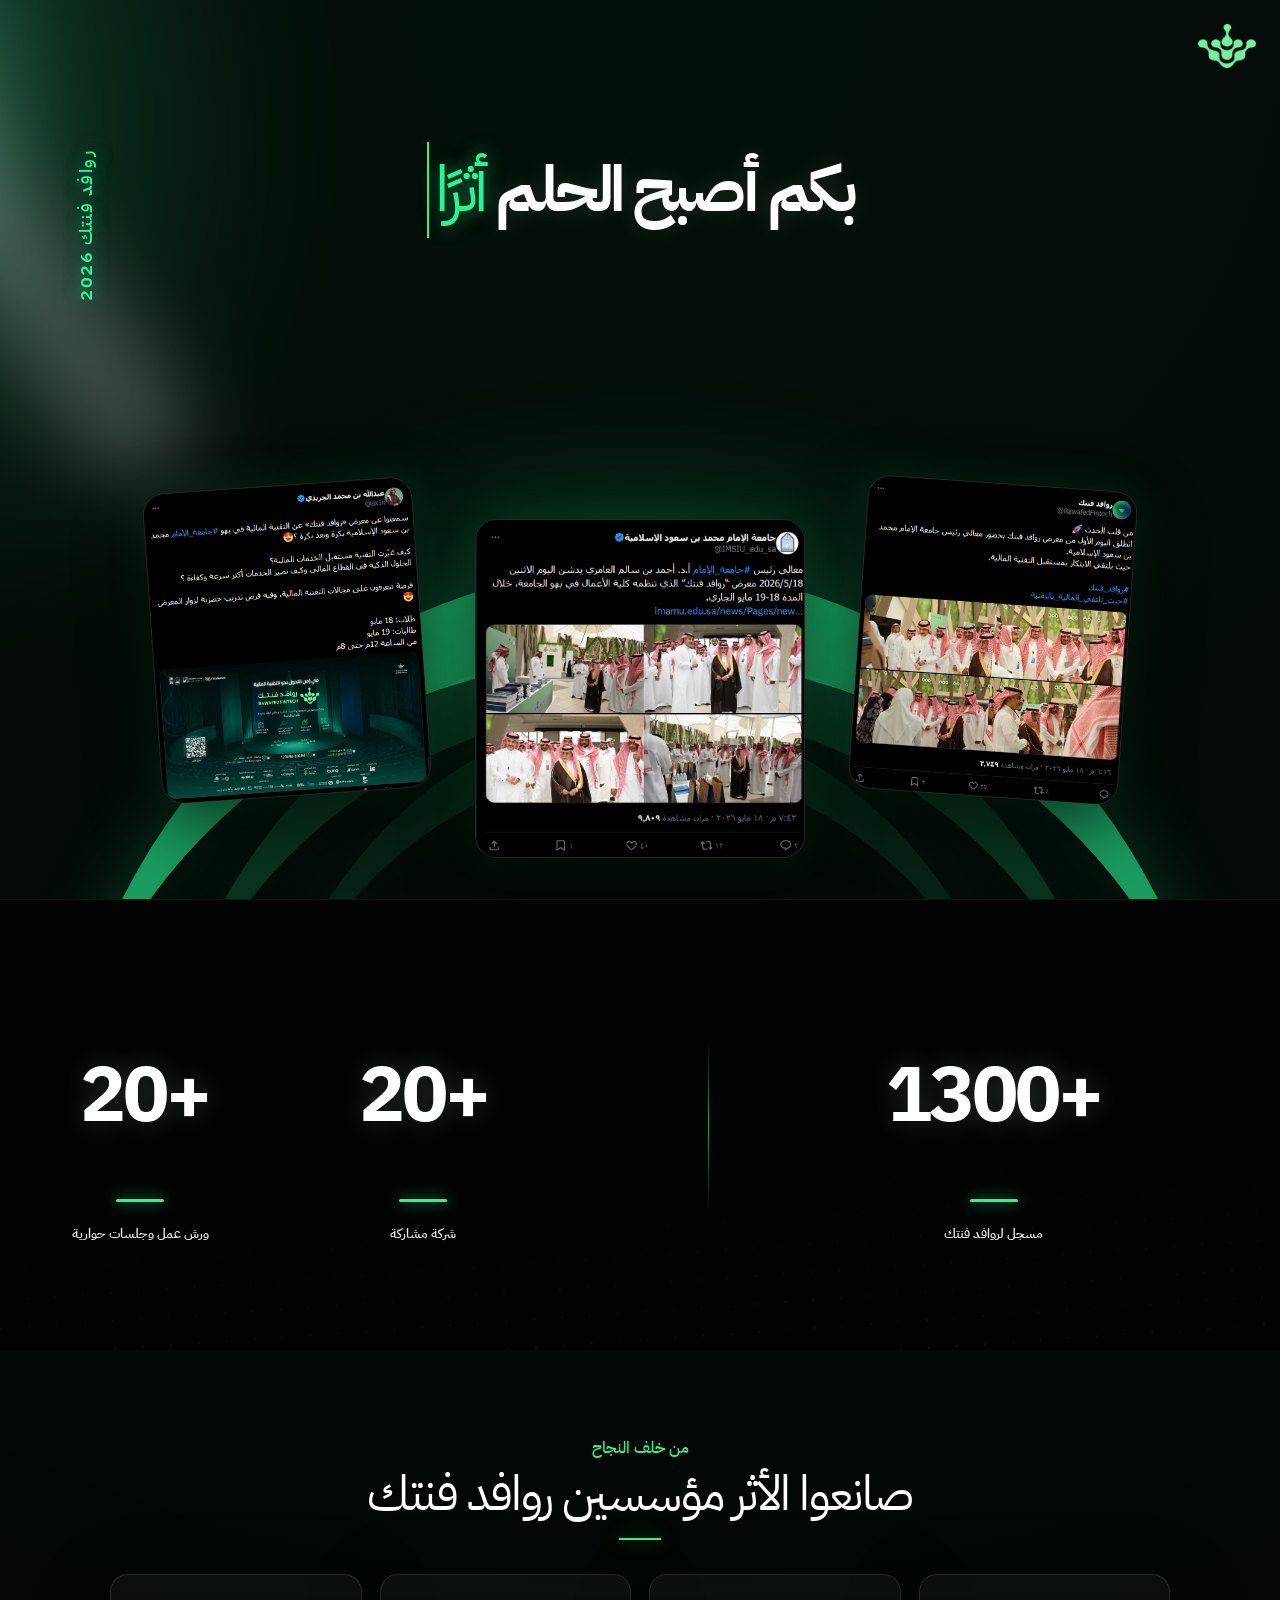
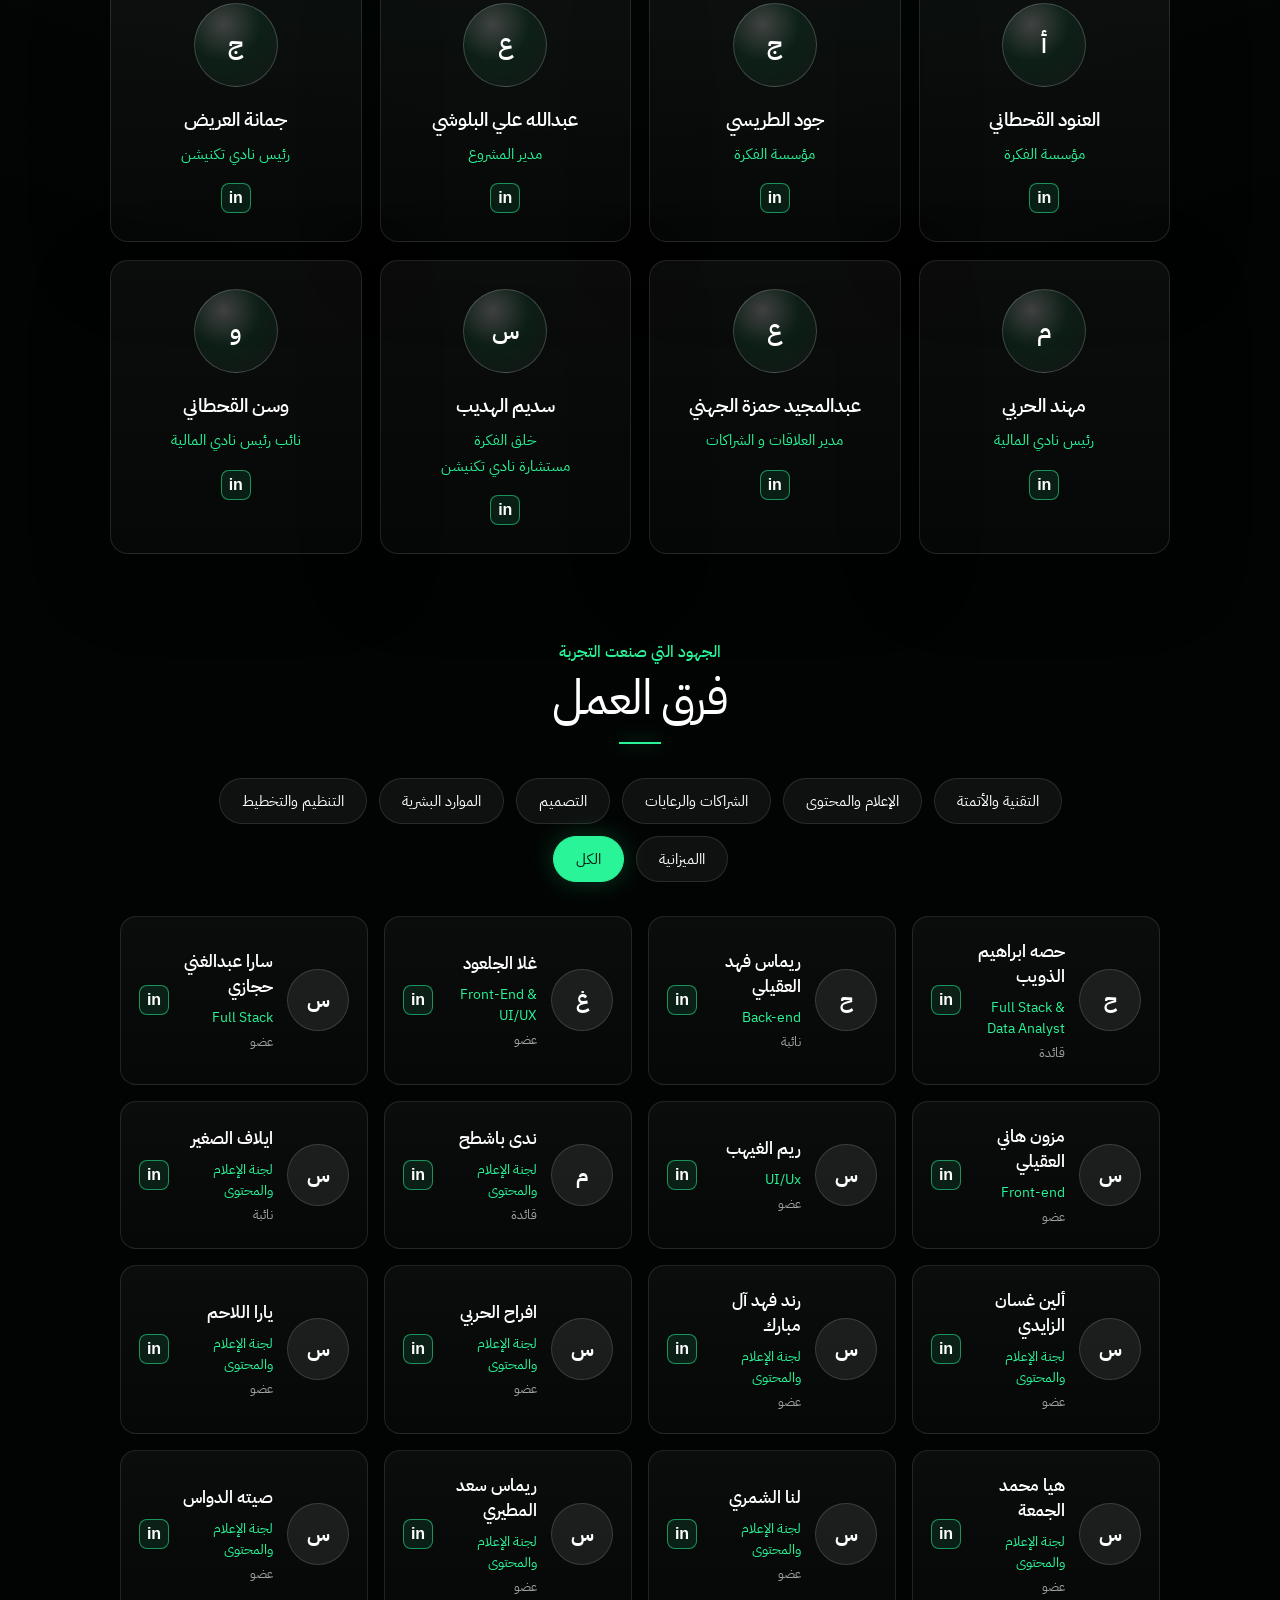
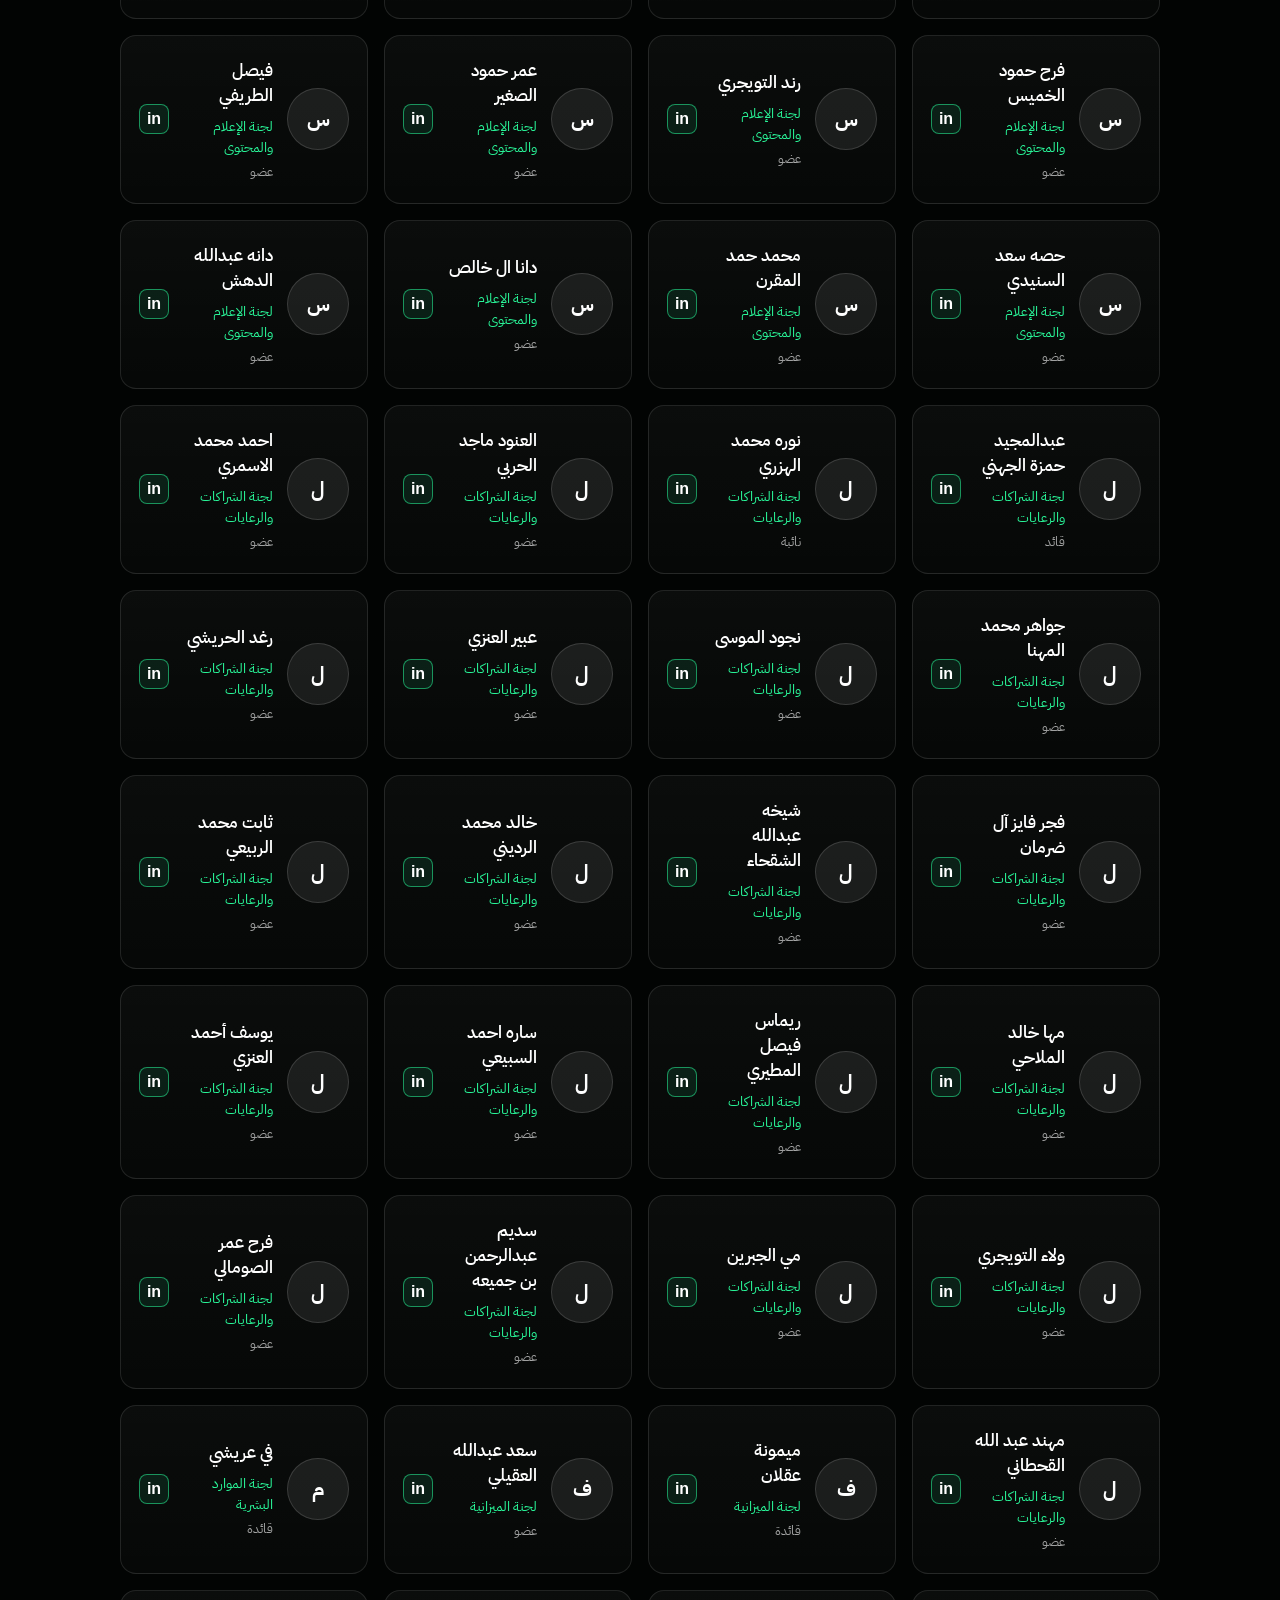
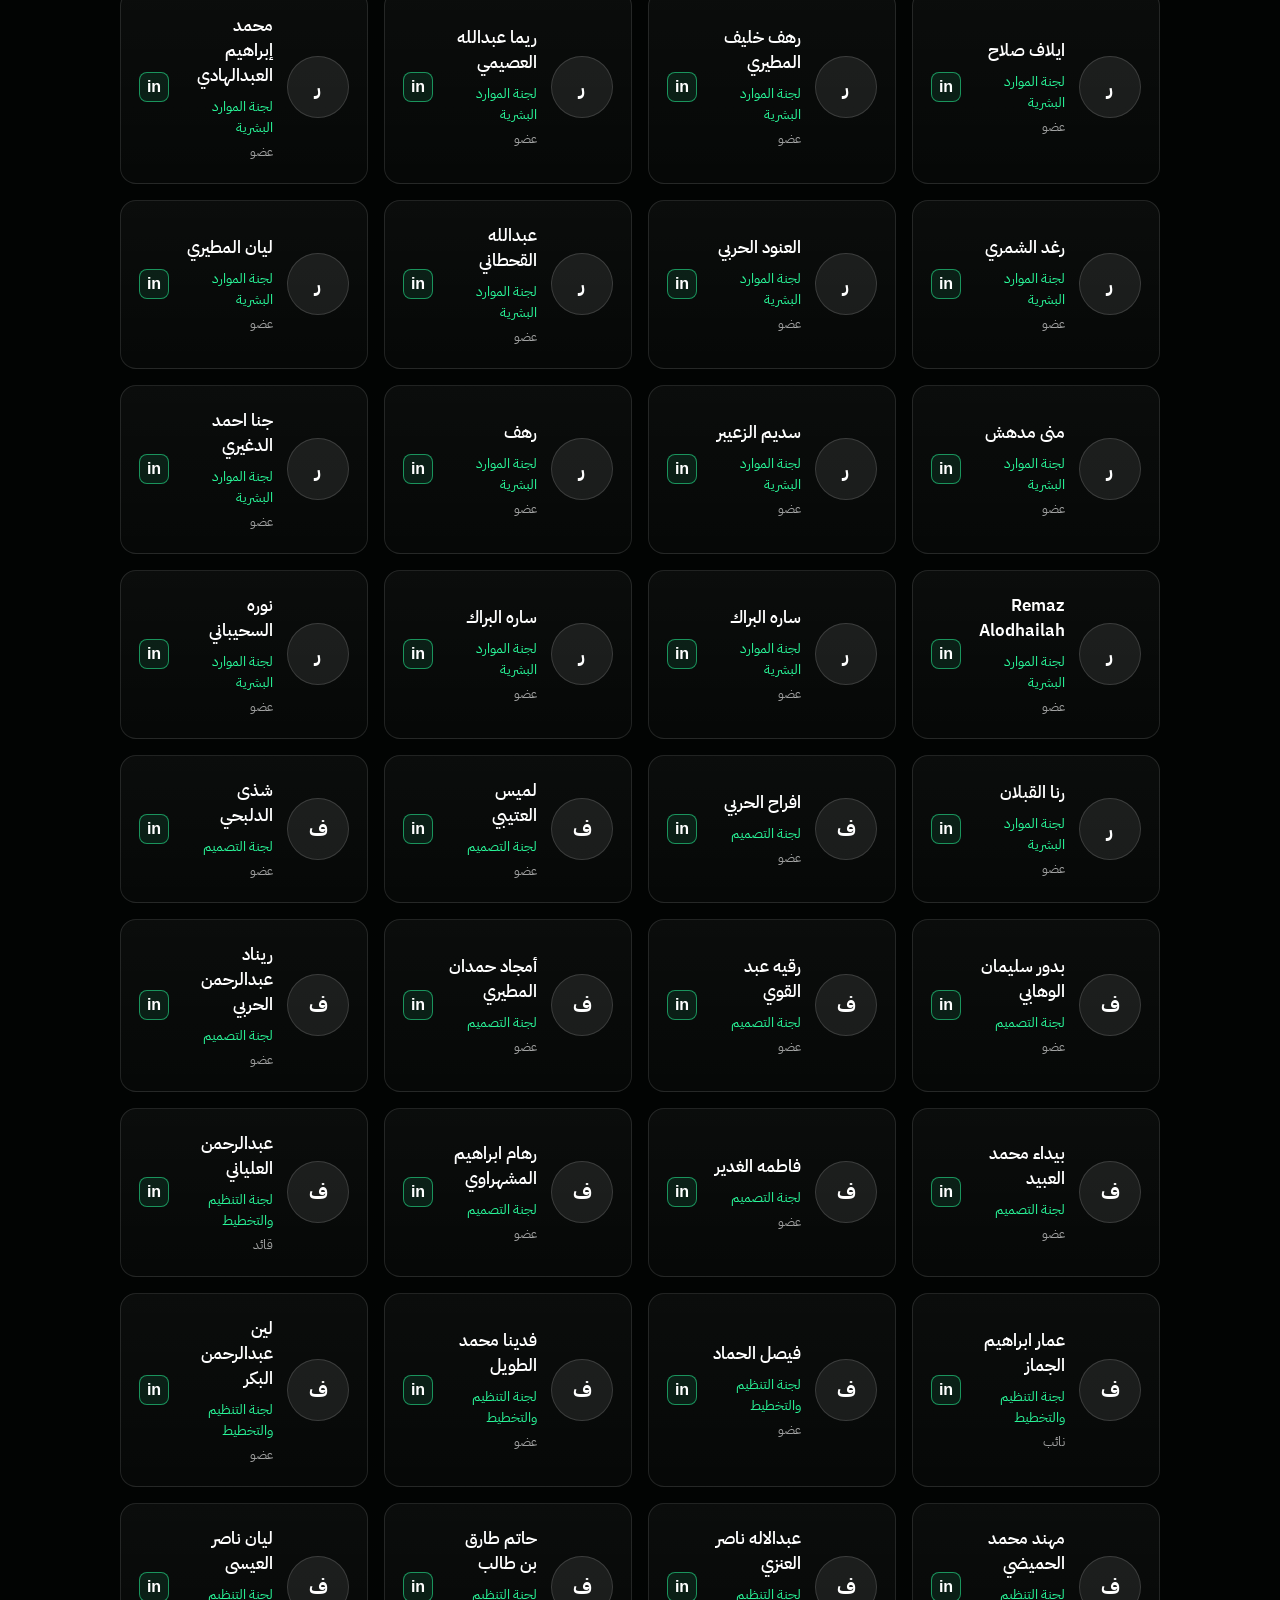
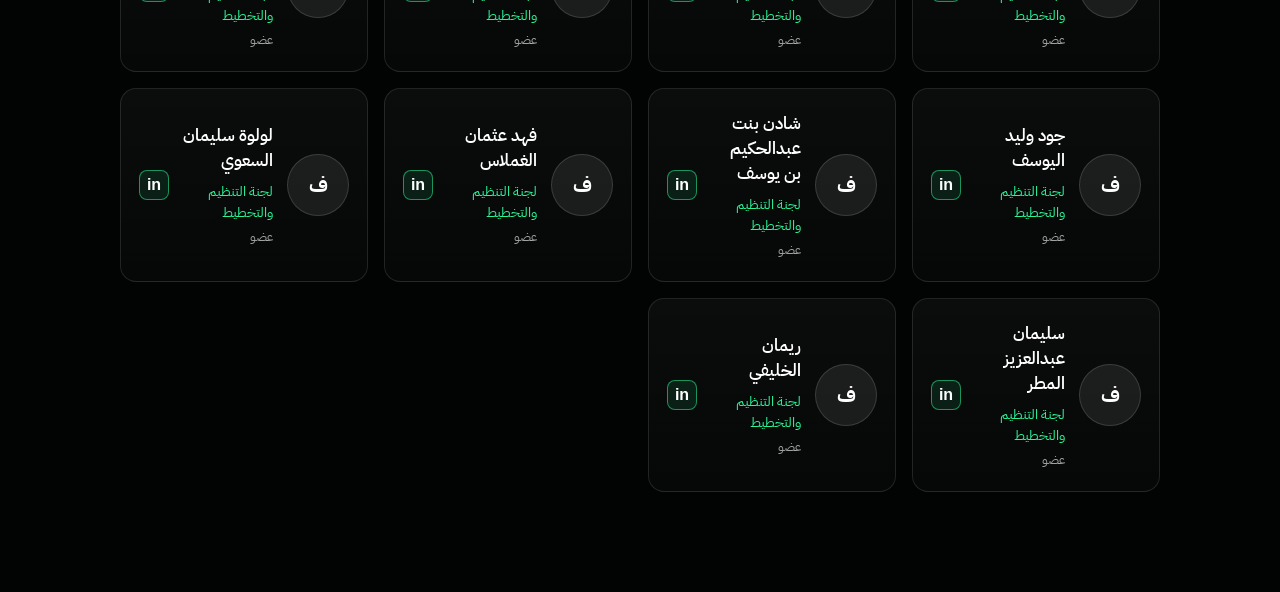
==== commit 33b70e77: "Update index.html" ====
--- a/rawafed-recap-polished/index.html
+++ b/rawafed-recap-polished/index.html
@@ -58,9 +58,16 @@
       </div>
       
       <div class="divider"></div>
-      
+          <div class="stat">
+    <h2>+20</h2>
+    <div class="small-line"></div>
+    <p>شركة مشاركة</p>
+    </div>
+    </div>
+      <div class="divider"></div>
+
       <div class="stat">
-      <h2>20+</h2>
+      <h2>+20</h2>
       <div class="small-line"></div>
       <p>ورش عمل وجلسات حوارية</p>
       </div>
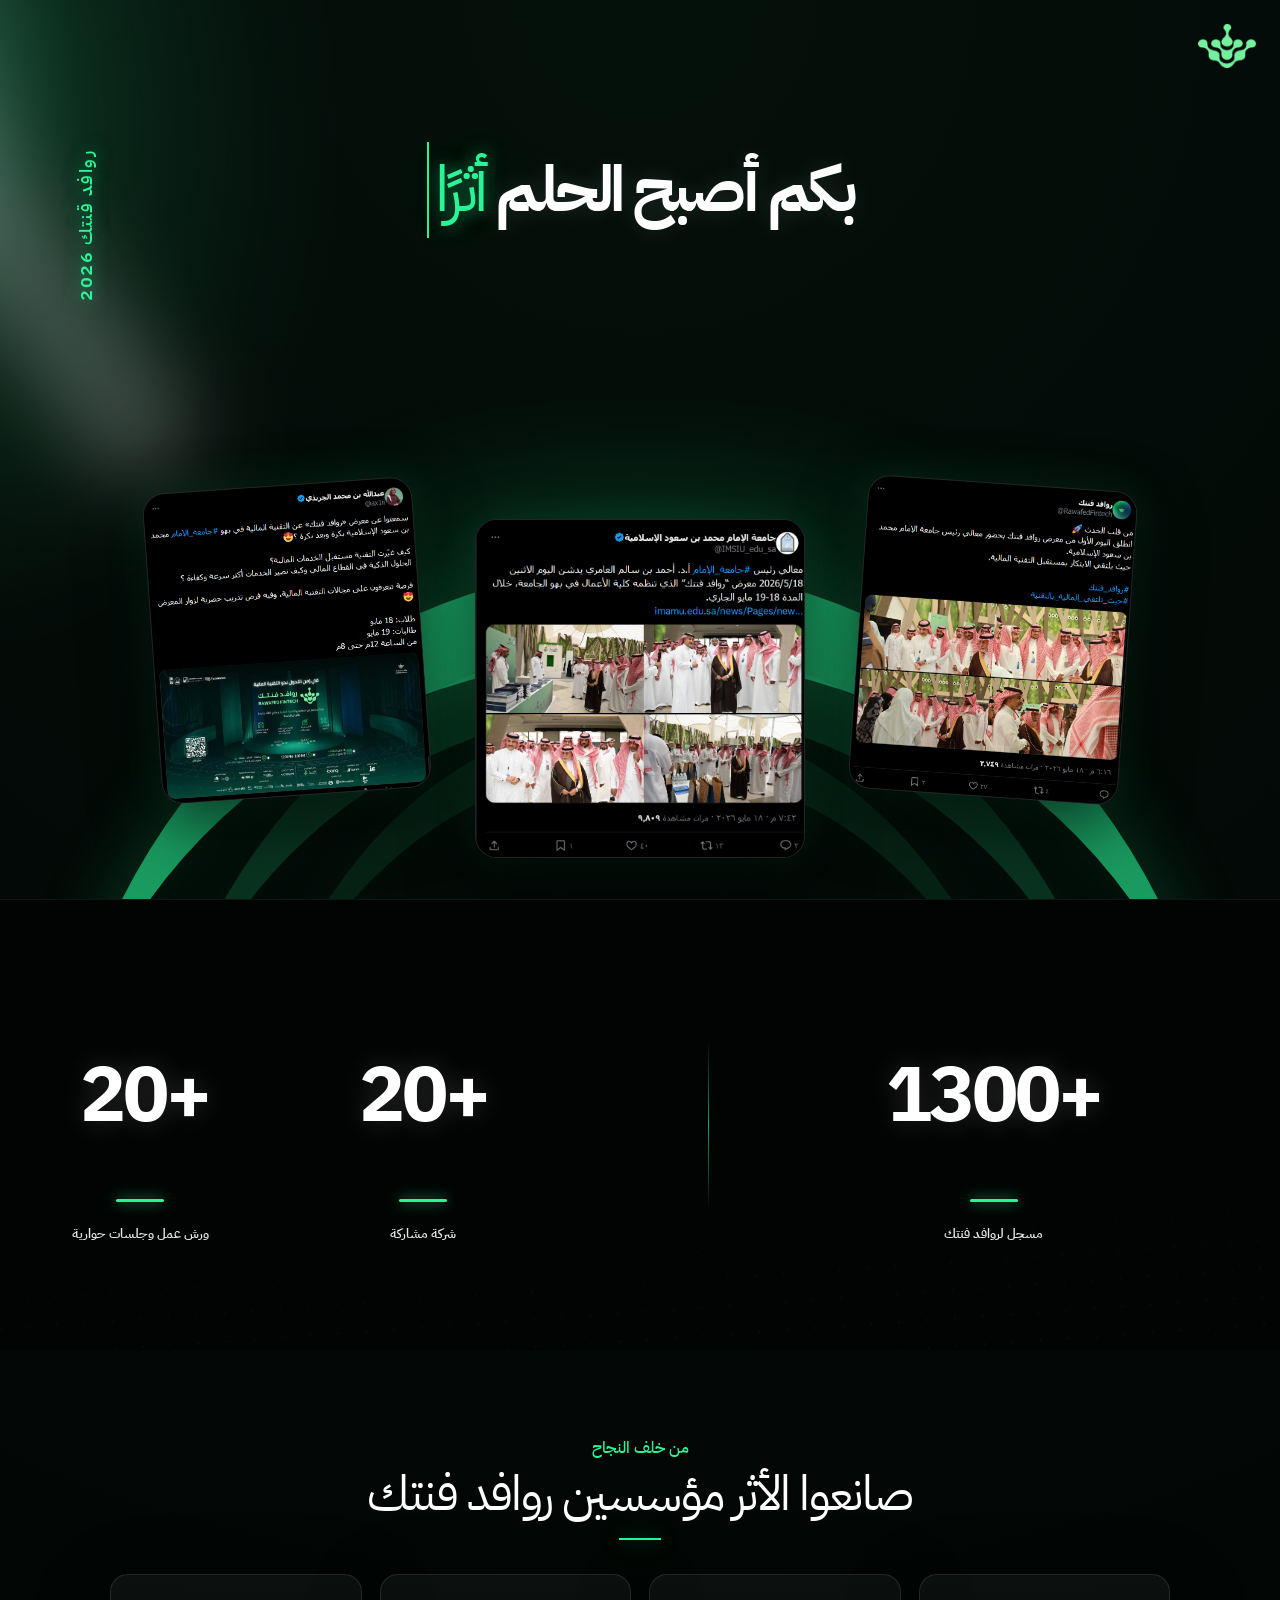
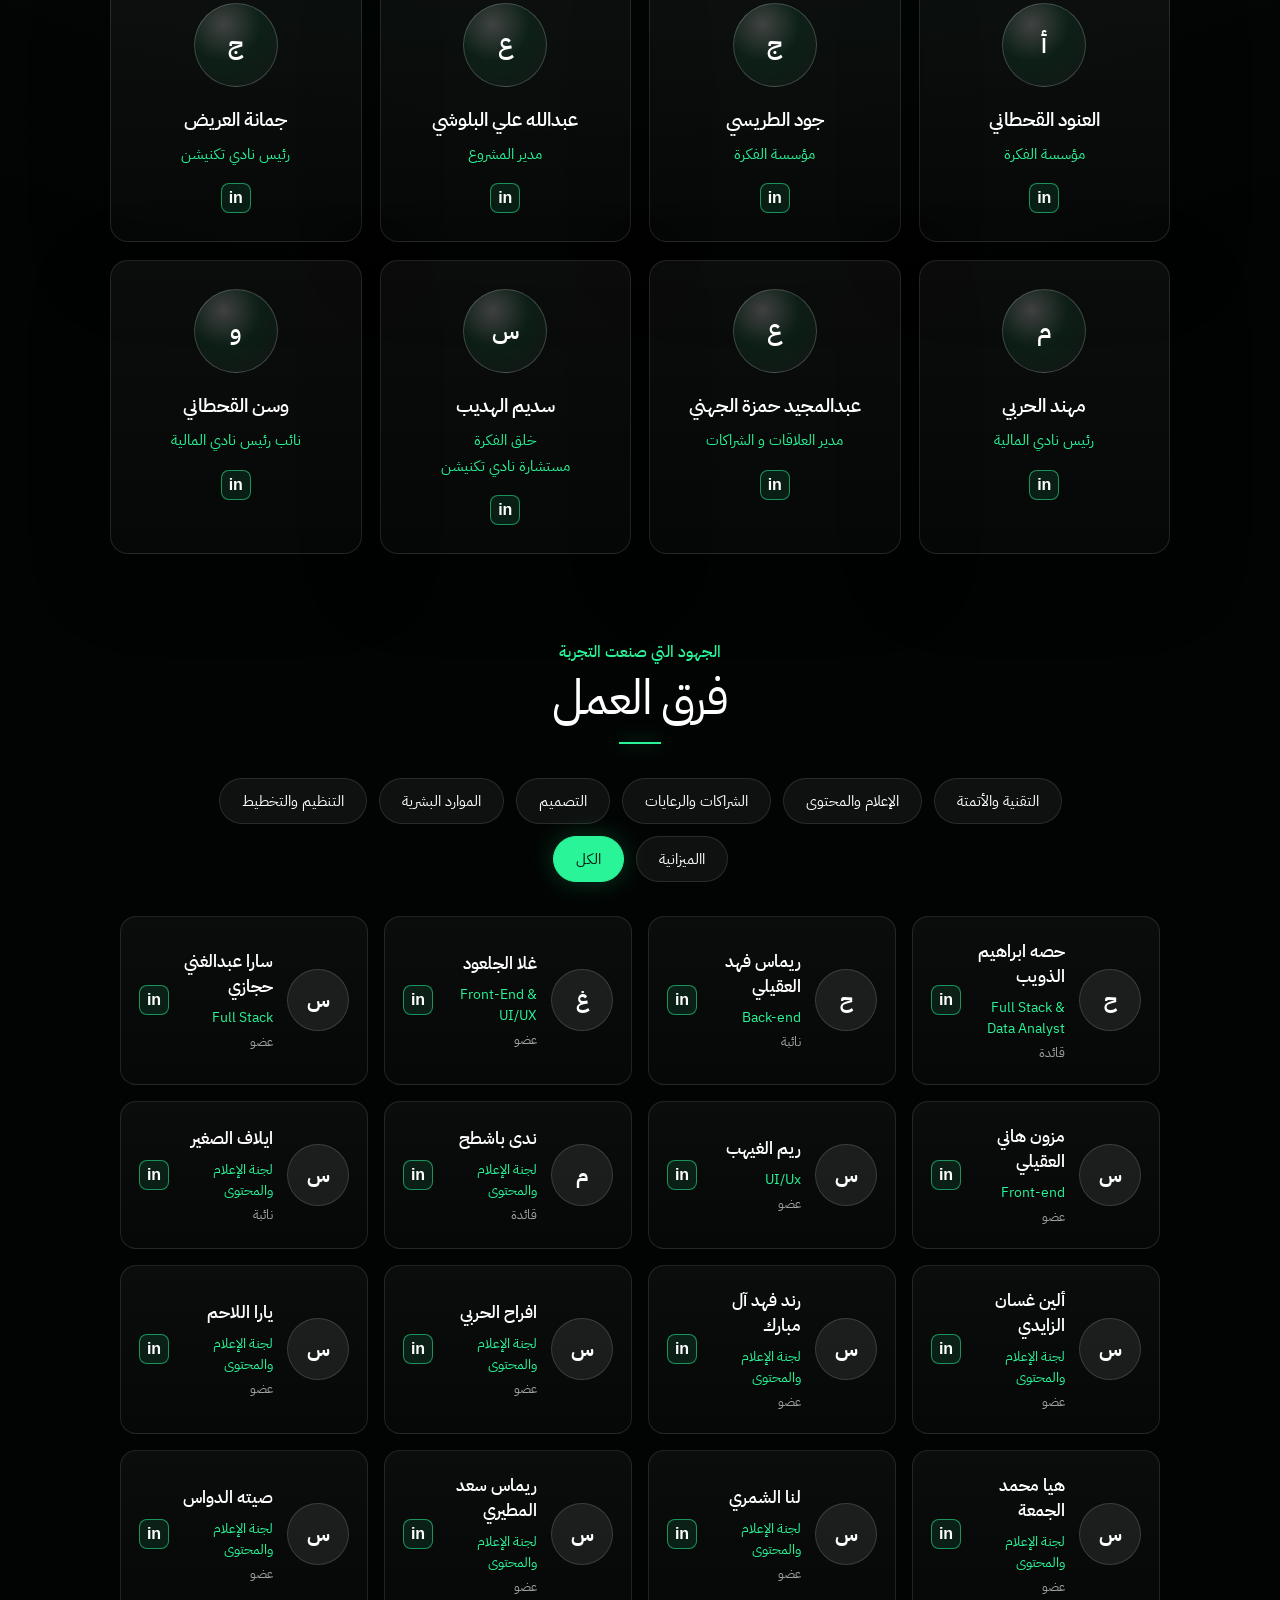
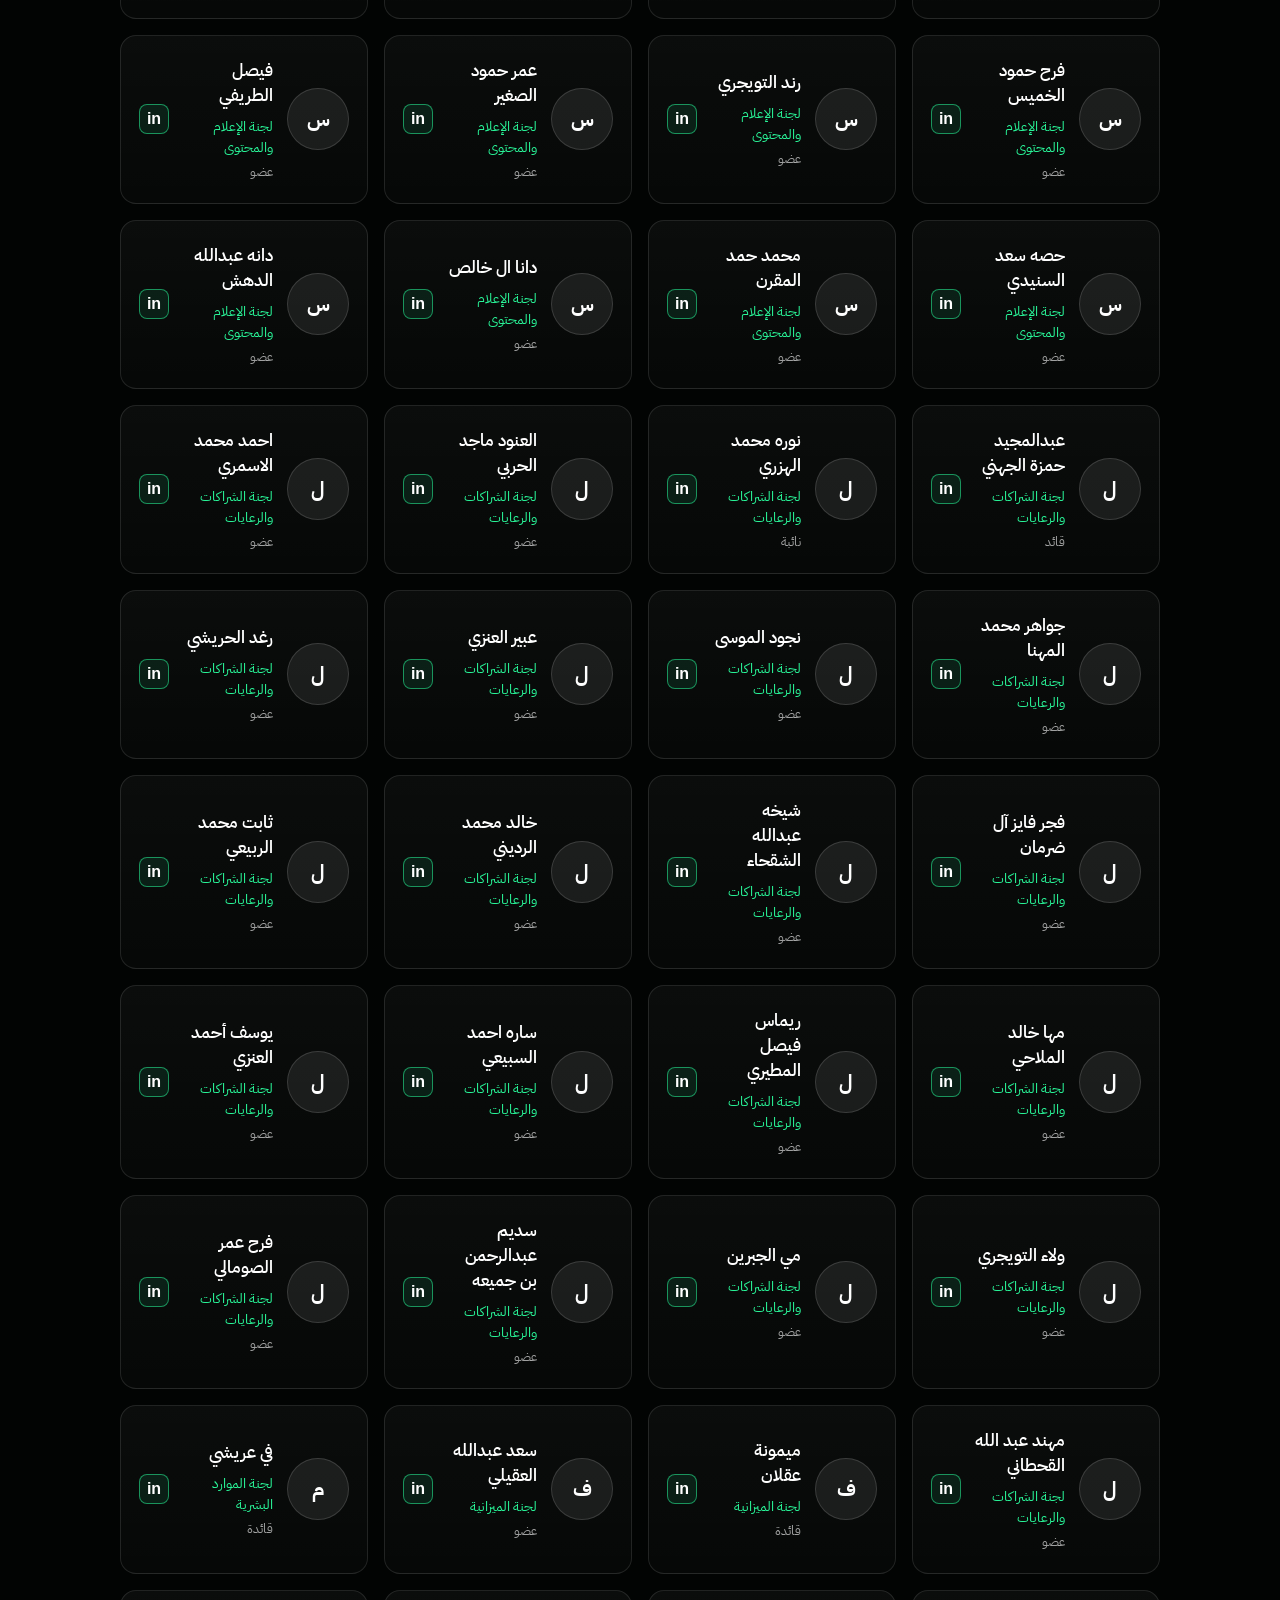
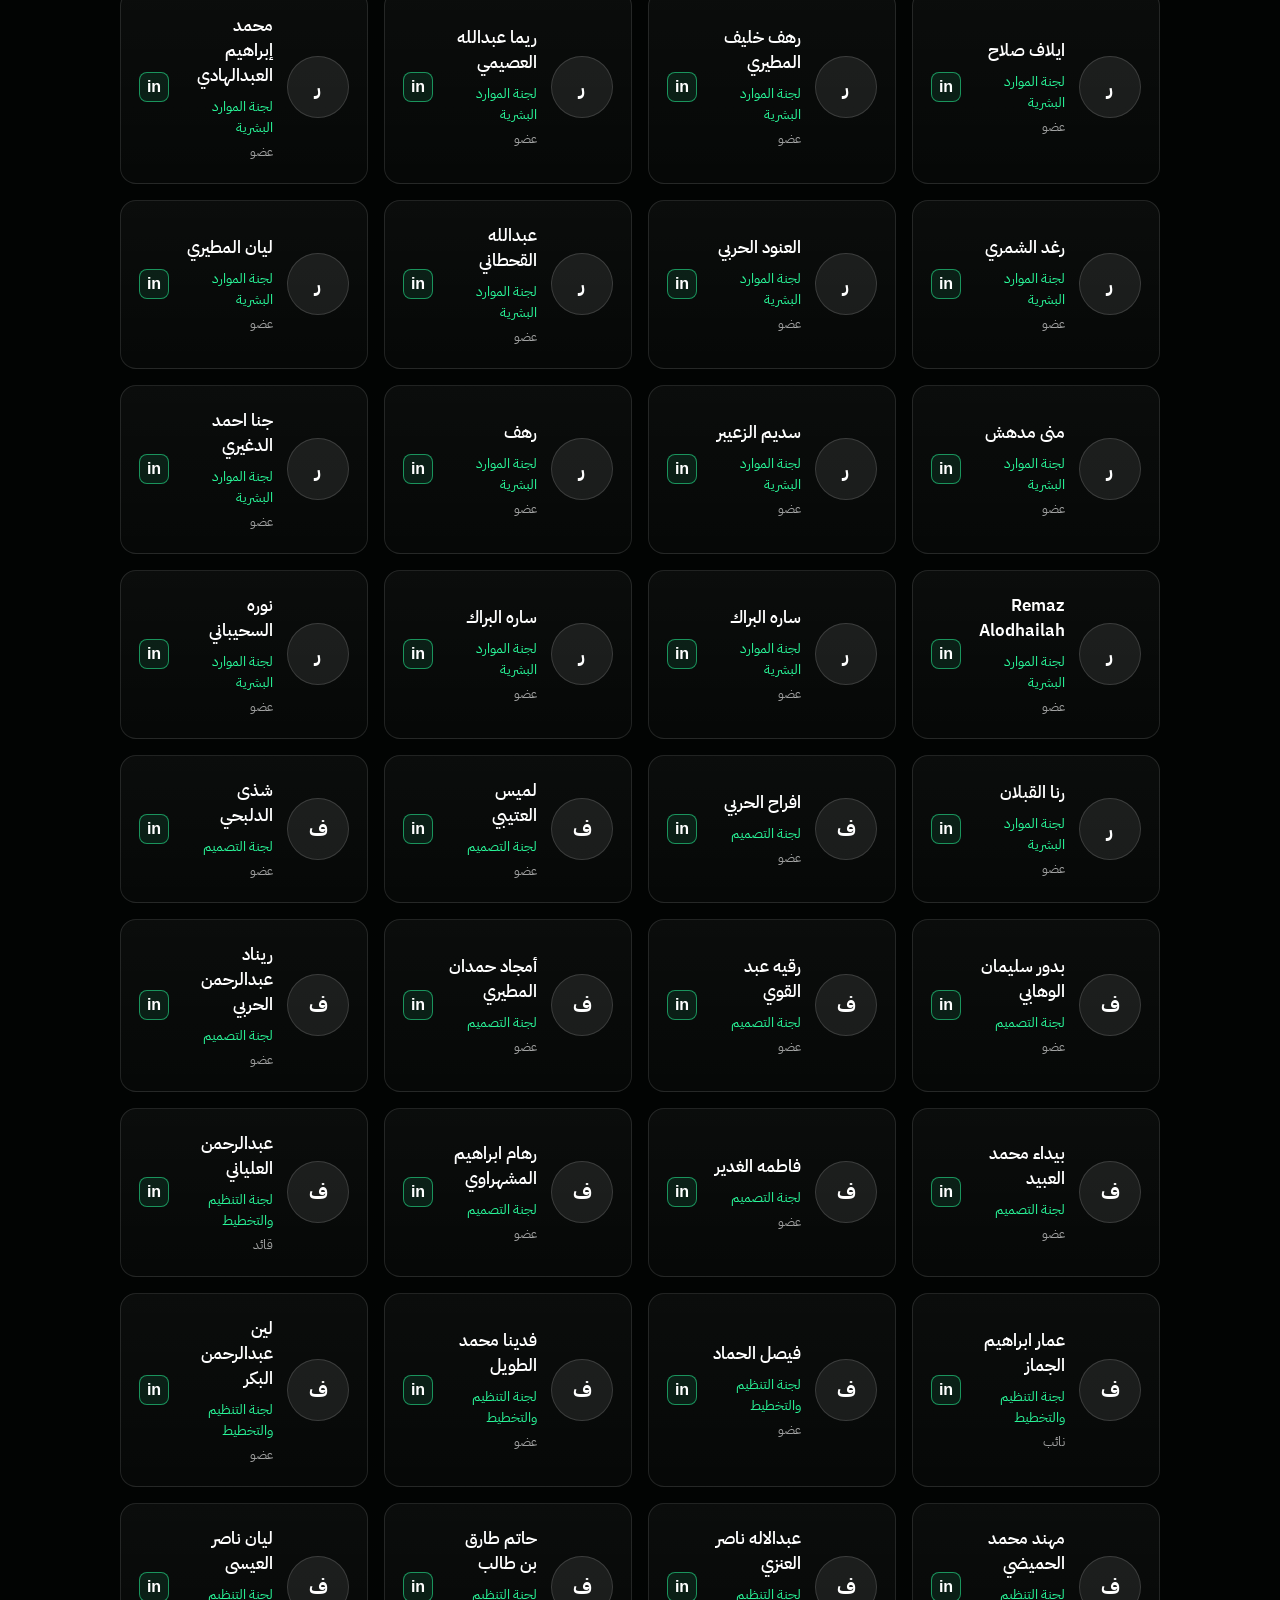
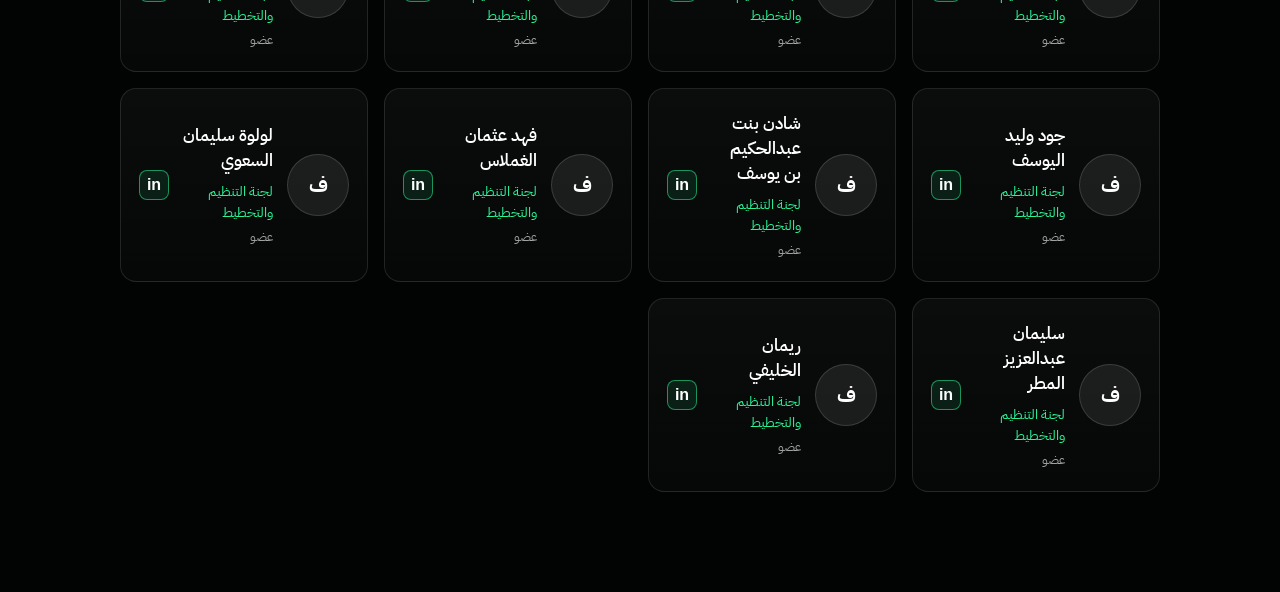
==== commit a654e95b: "Update index.html" ====
--- a/rawafed-recap-polished/index.html
+++ b/rawafed-recap-polished/index.html
@@ -15,7 +15,7 @@
       <img src="assets/Group 9.png" class="corner-logo">
 
       <div class="corner-light"></div>
-      <div class="side-year">روافد فنتك 2026</div>
+      <div class="side-year">روافد قنتك 2026</div>
 
       <div class="hero-copy">
         <h1>
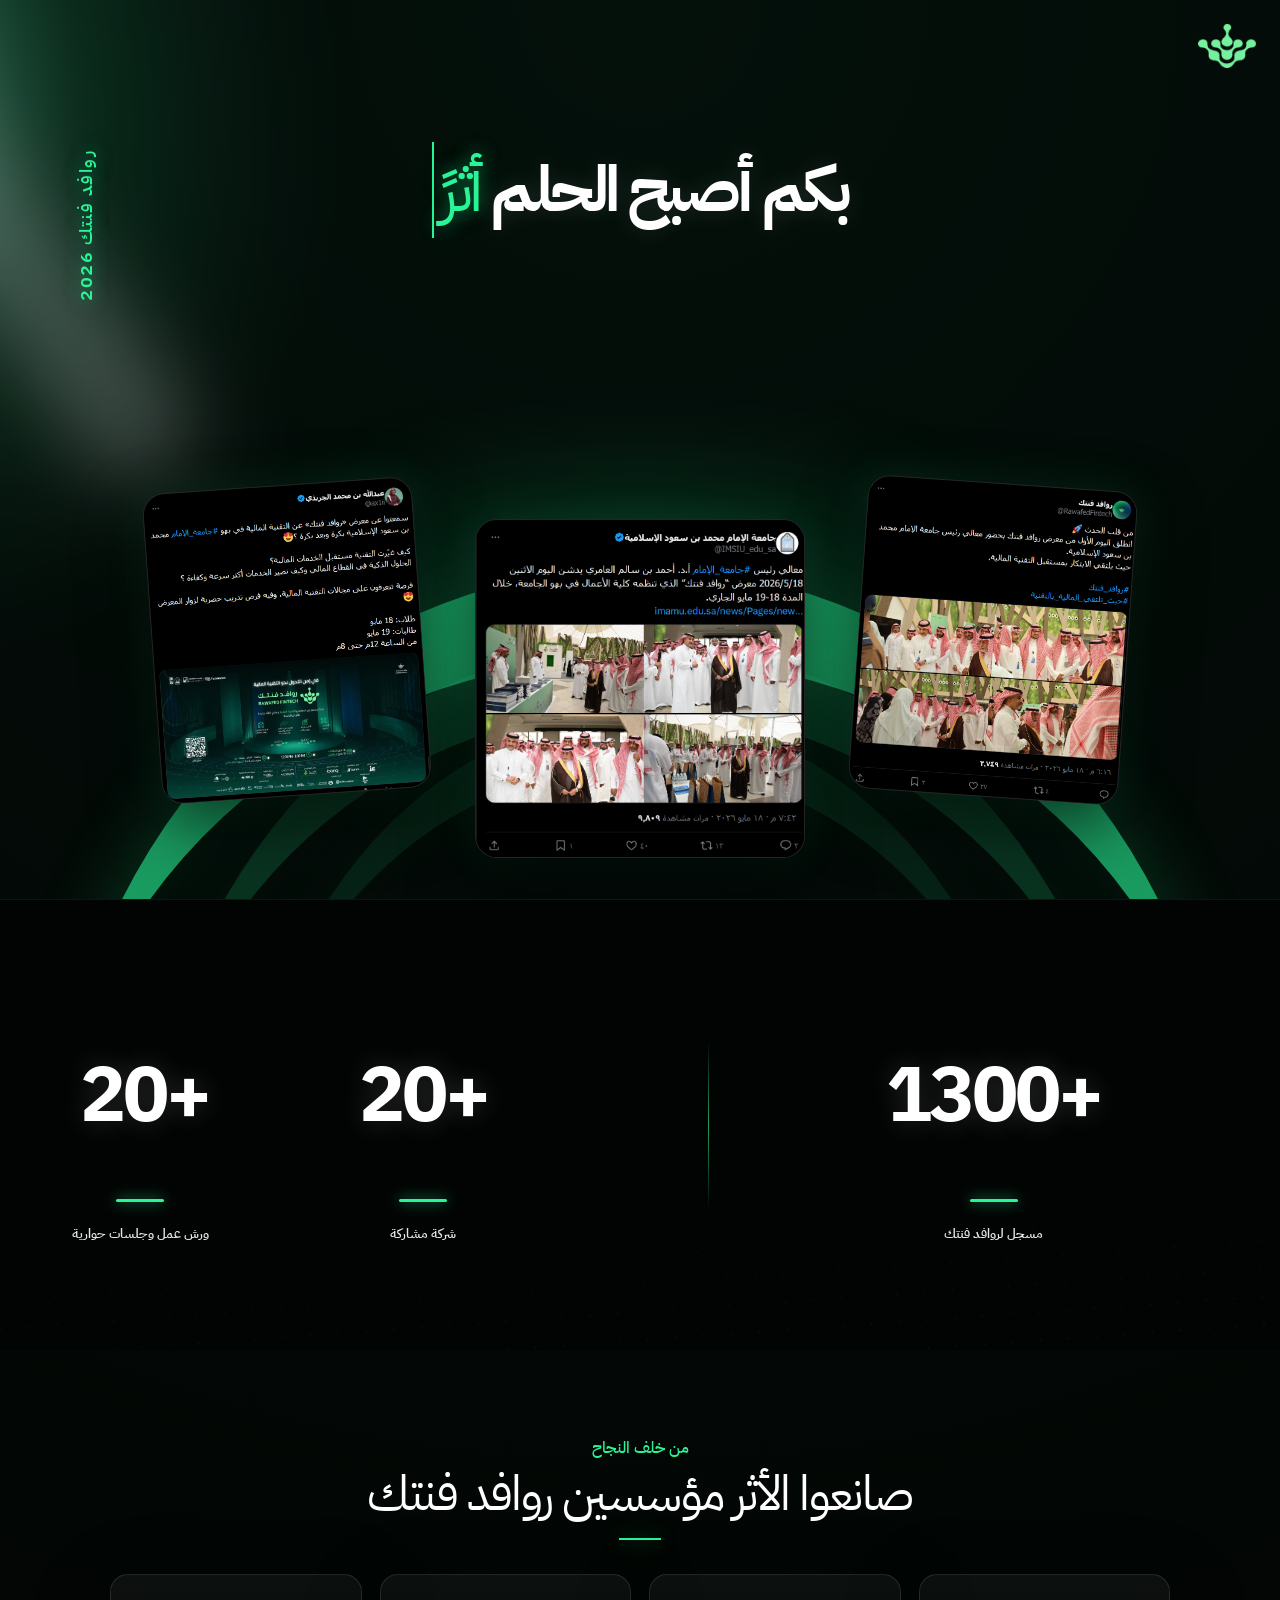
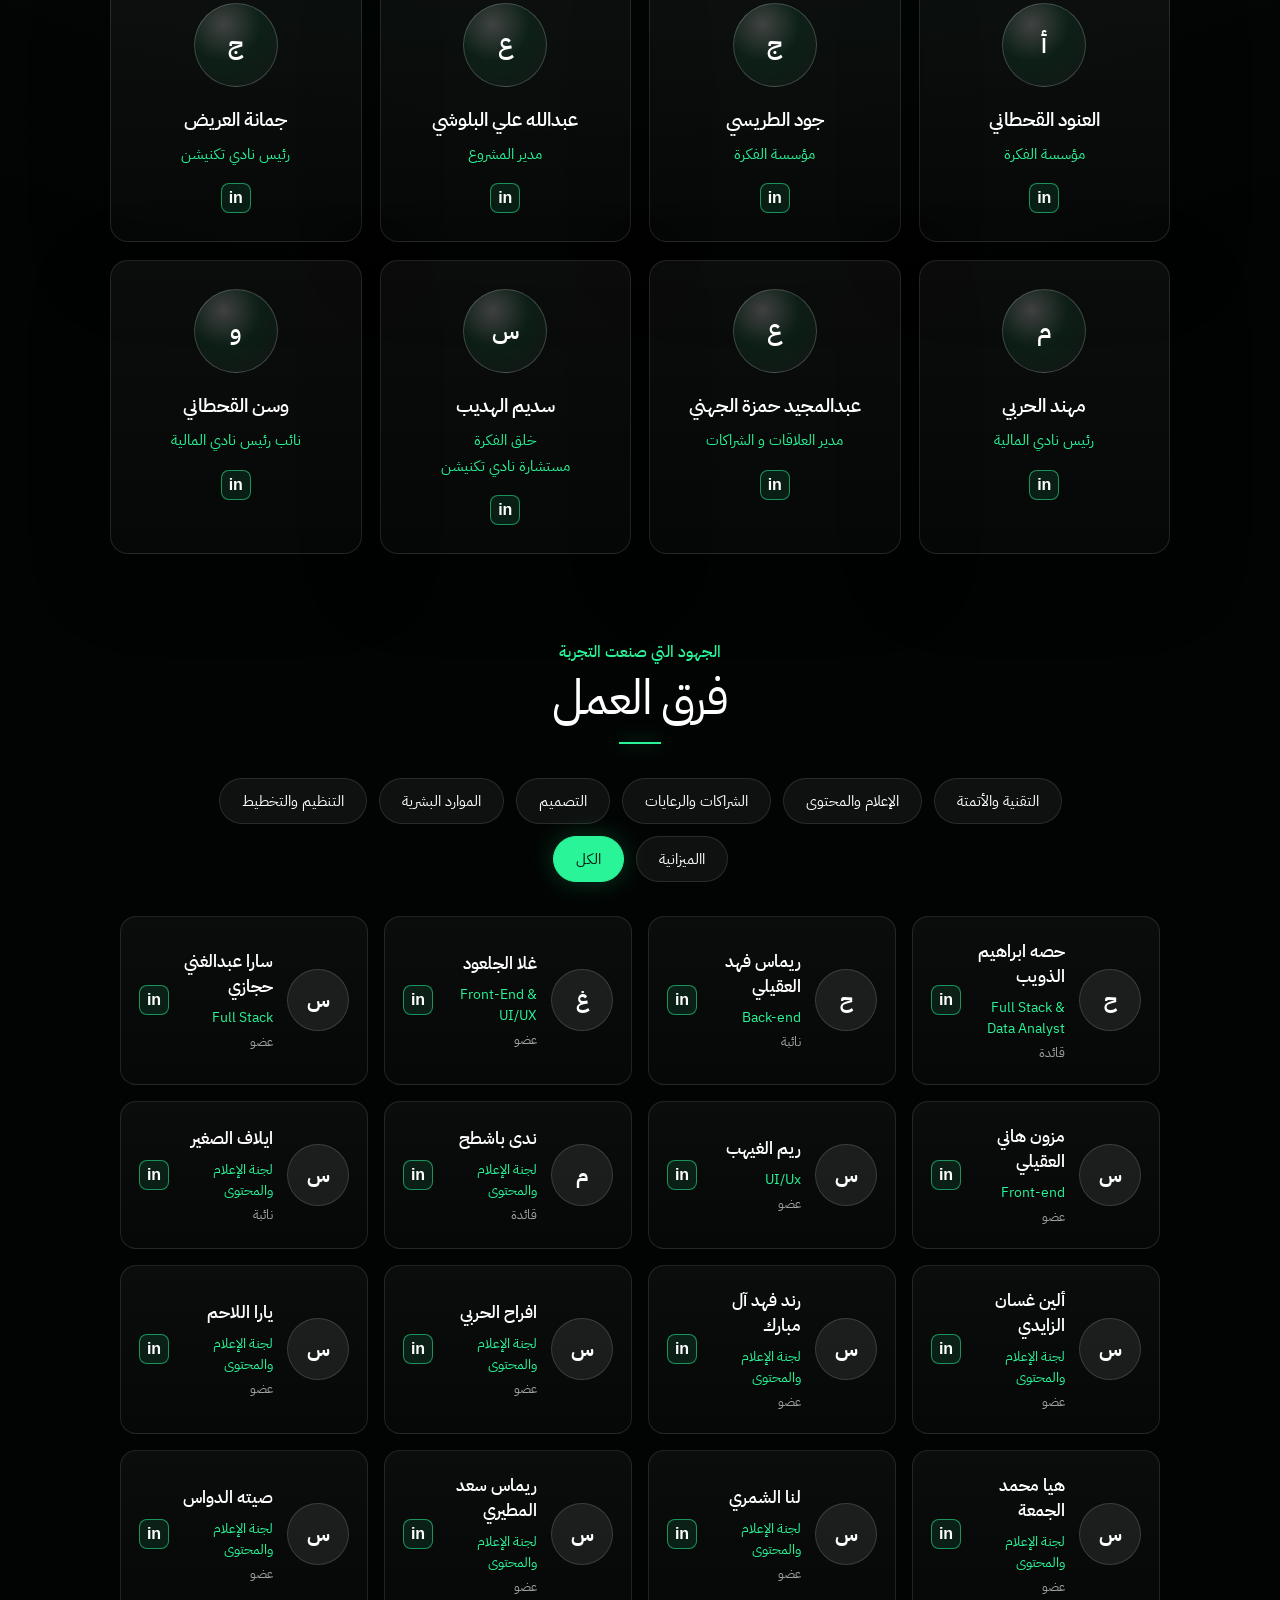
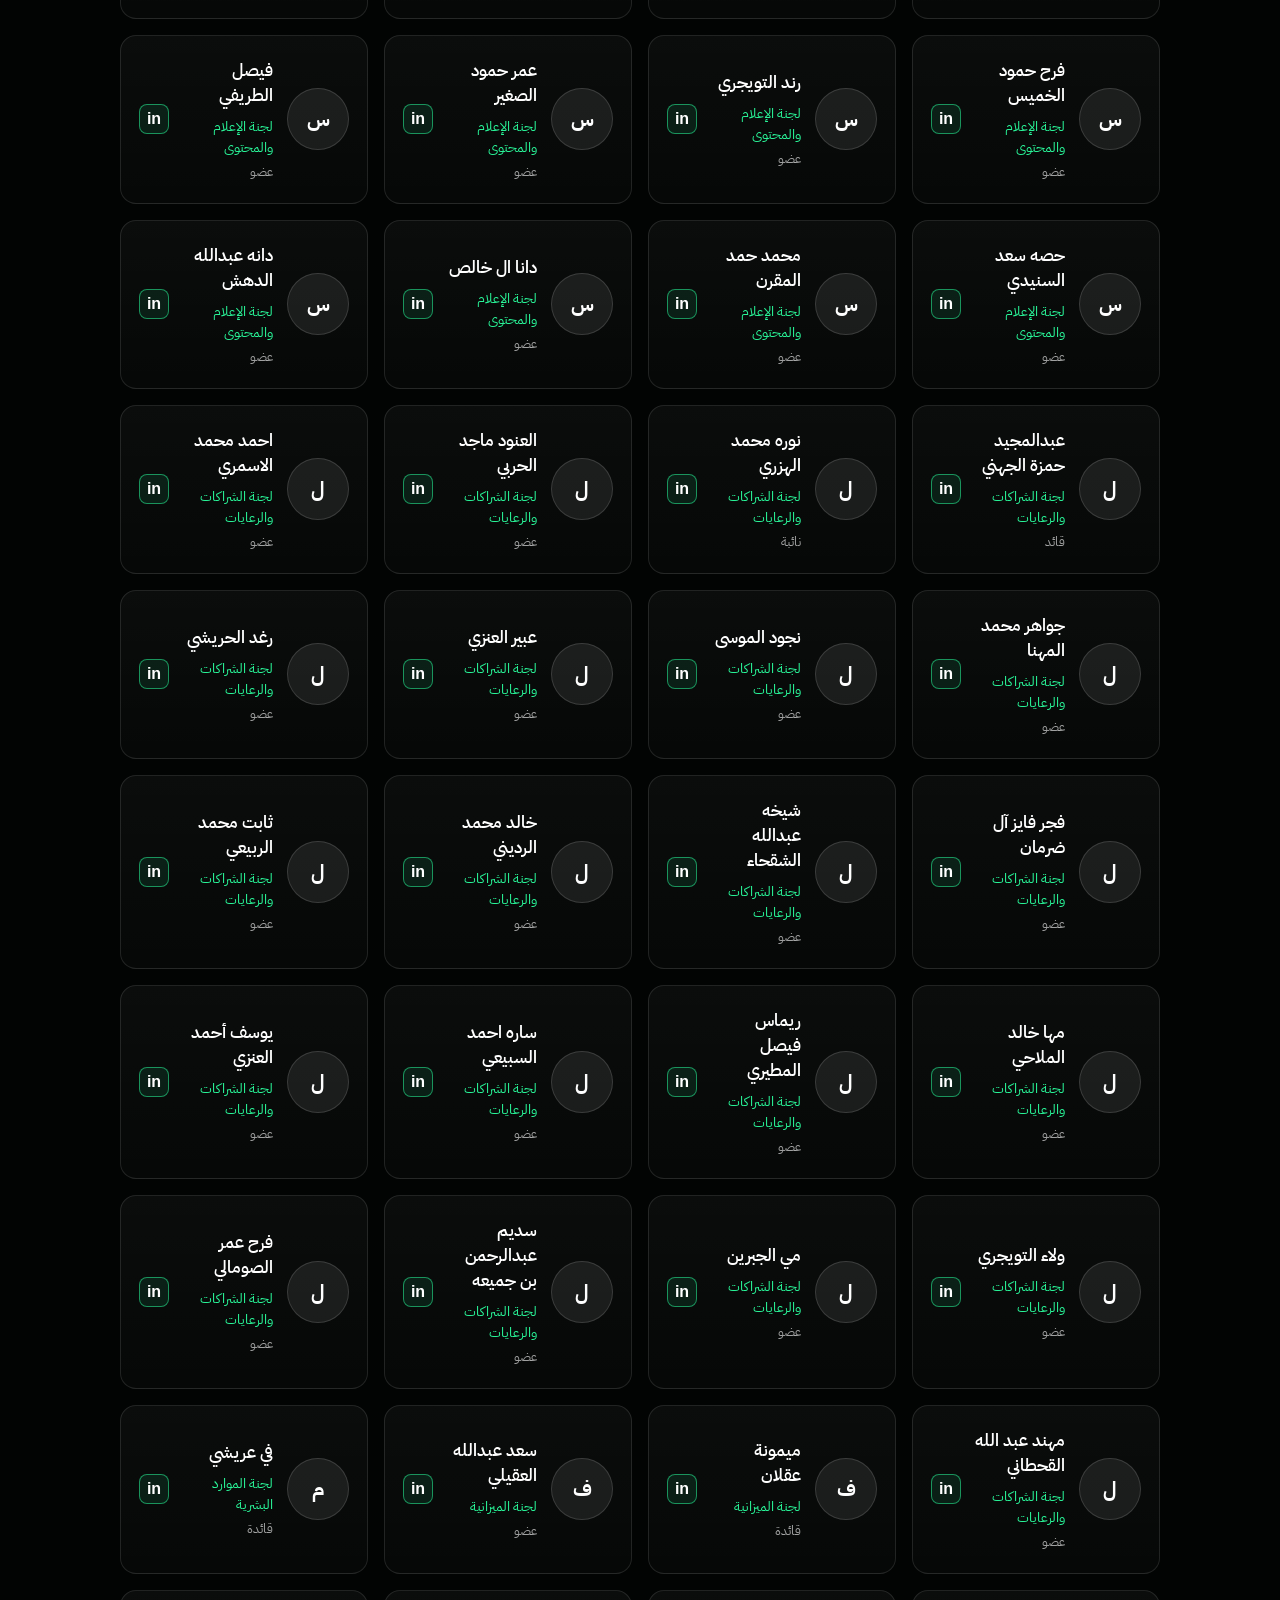
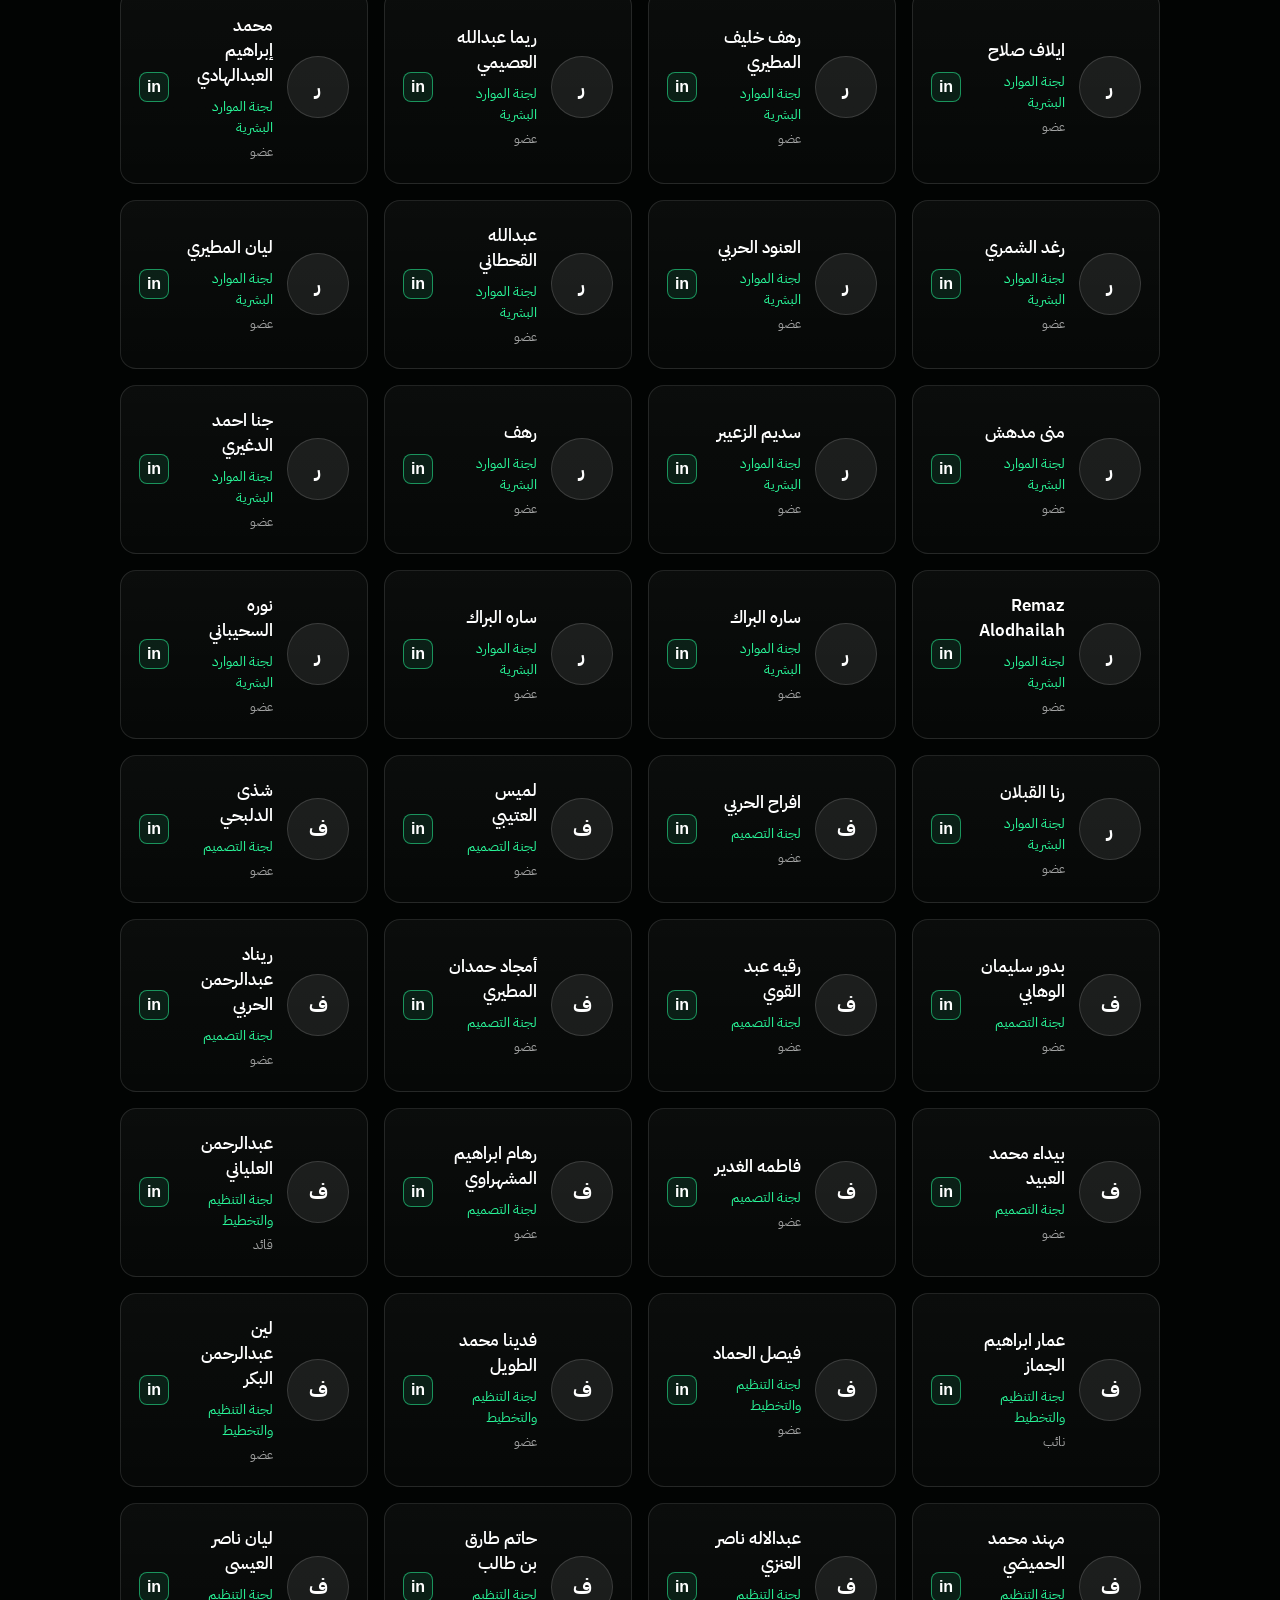
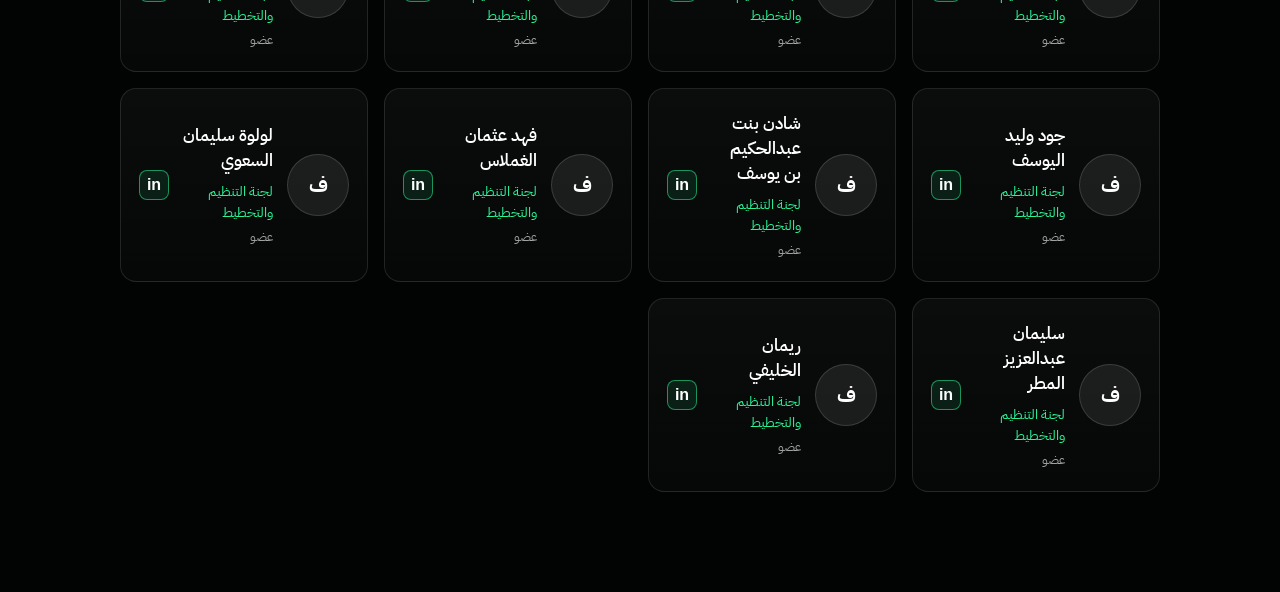
==== commit ca6774fa: "Update side-year text from 'قنتك' to 'فنتك'" ====
--- a/rawafed-recap-polished/index.html
+++ b/rawafed-recap-polished/index.html
@@ -15,7 +15,7 @@
       <img src="assets/Group 9.png" class="corner-logo">
 
       <div class="corner-light"></div>
-      <div class="side-year">روافد قنتك 2026</div>
+      <div class="side-year">روافد فنتك 2026</div>
 
       <div class="hero-copy">
         <h1>
